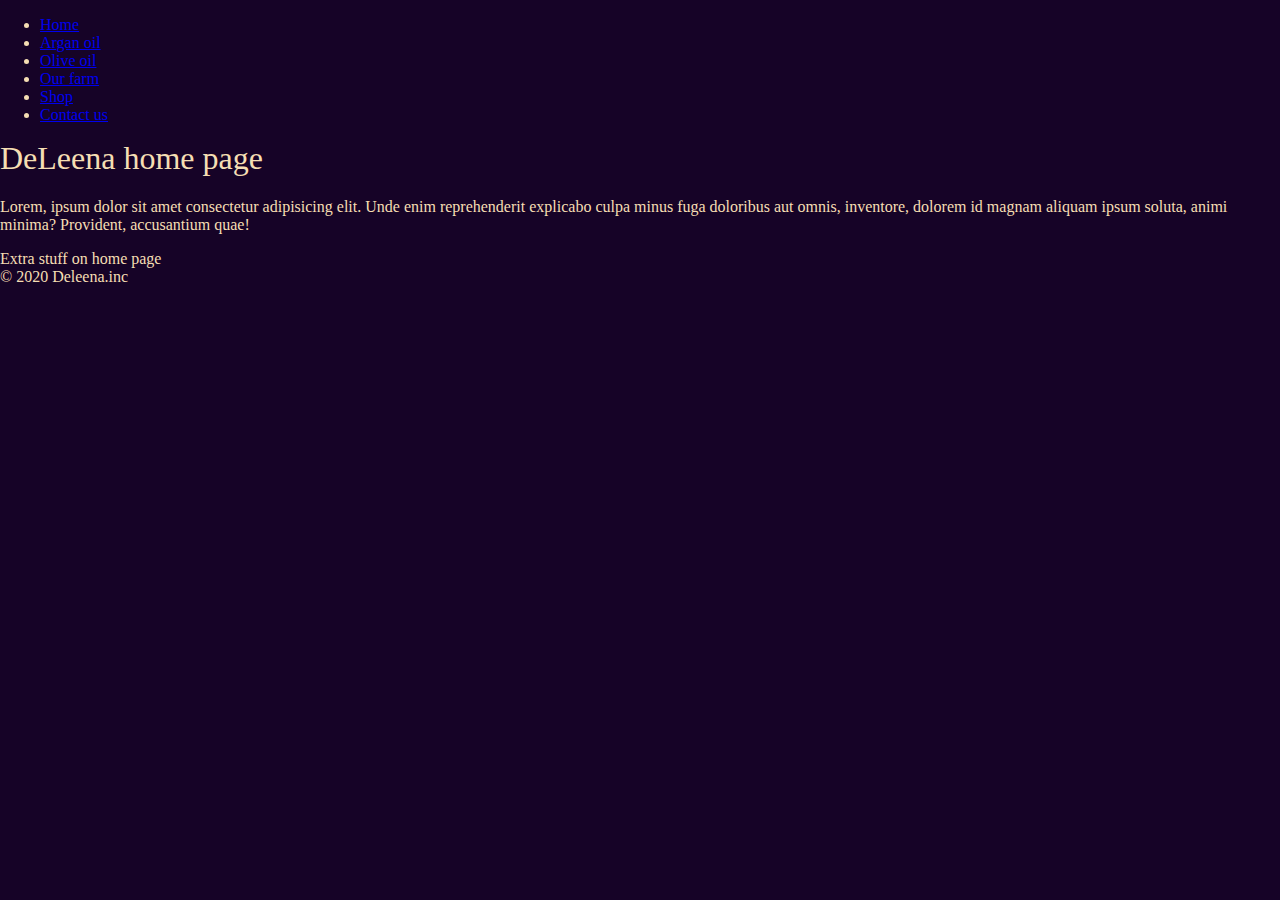
==== index.html @ 416166c3 "initial commit" ====
<!DOCTYPE html>
<html lang="en">

<head>
    <meta charset="UTF-8">
    <meta name="viewport" content="width=device-width, initial-scale=1.0">
    <link rel="stylesheet" href="./css/style.css">
    <title>Deleena | Home</title>
</head>

<body>
    <header>
        <nav>
            <ul>
                <li>
                    <a href="./index.html">Home</a>
                </li>
                <li>
                    <a href="./Argan Oil.html">Argan oil</a>
                </li>
                <li>
                    <a href="./Olive Oil.html">Olive oil</a>
                </li>
                <li>
                    <a href="./Our Farm.html">Our farm</a>
                </li>
                <li>
                    <a href="./Shop.html">Shop</a>
                </li>
                <li>
                    <a href="./Contact Us.html">Contact us</a>
                </li>
            </ul>
        </nav>
    </header>
    <main>
        <h1>DeLeena home page</h1>
        <p>Lorem, ipsum dolor sit amet consectetur adipisicing elit. Unde enim reprehenderit explicabo culpa minus fuga
            doloribus aut omnis, inventore, dolorem id magnam aliquam ipsum soluta, animi minima? Provident, accusantium
            quae!</p>
    </main>
    <aside>Extra stuff on home page</aside>
    <footer>&copy; 2020 Deleena.inc</footer>

</body>

</html>
---- css/style.css ----
html, body{
    margin: 0;
    padding: 0;
}
img{
    width: 100%;
    height: auto;

}
*{
    box-sizing: border-box;
}
body{
    background-color: rgb(22, 3, 39);
    color:wheat;
}
h1, h2, h3, h4{
    margin-top: 0;
    font-weight: normal;
}
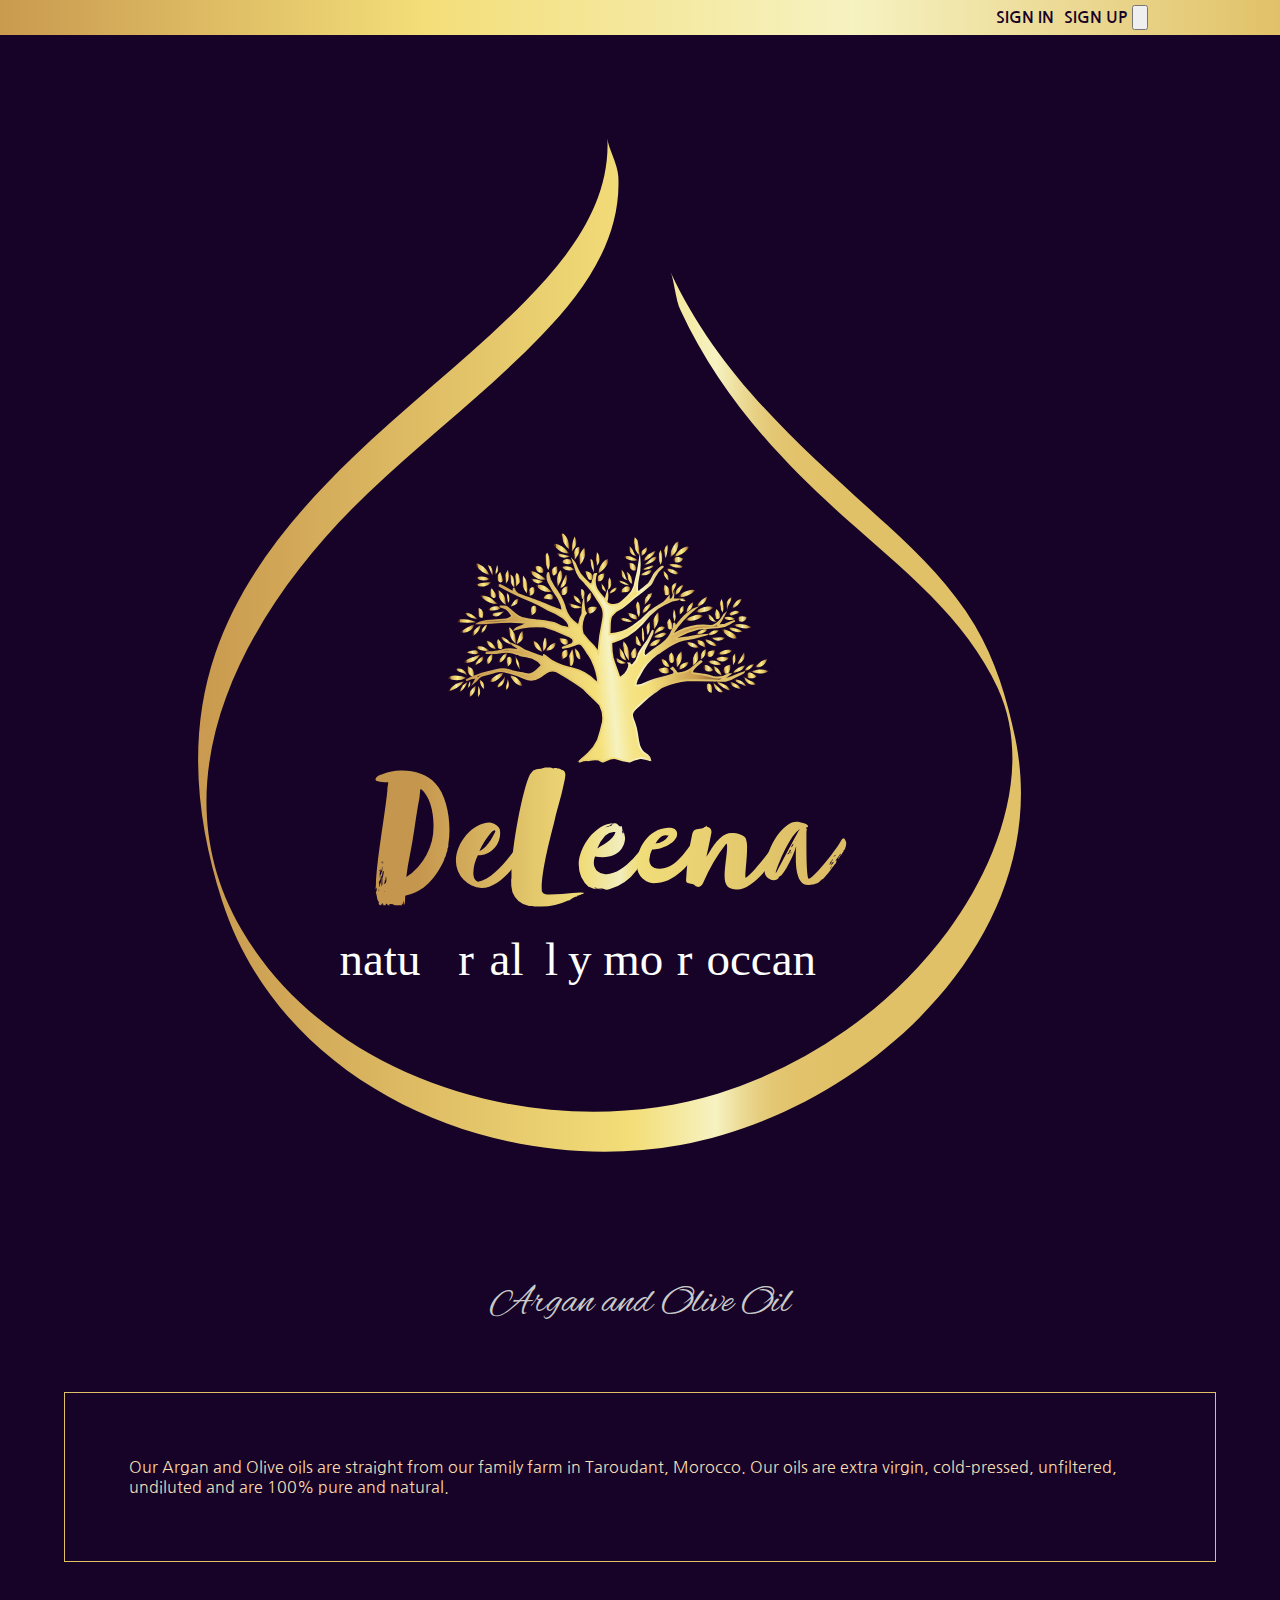
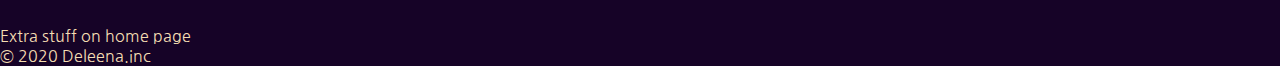
==== commit a1a01b4a: "added paragraph" ====
--- a/index.html
+++ b/index.html
@@ -5,43 +5,57 @@
     <meta charset="UTF-8">
     <meta name="viewport" content="width=device-width, initial-scale=1.0">
     <link rel="stylesheet" href="./css/style.css">
+    <link rel="stylesheet" href="./css/lightbox.min.css">
+    <script src="https://code.jquery.com/jquery-3.5.1.min.js"
+        integrity="sha256-9/aliU8dGd2tb6OSsuzixeV4y/faTqgFtohetphbbj0=" crossorigin="anonymous">
+        </script>
     <title>Deleena | Home</title>
 </head>
 
 <body>
-    <header>
-        <nav>
-            <ul>
-                <li>
-                    <a href="./index.html">Home</a>
-                </li>
-                <li>
-                    <a href="./Argan Oil.html">Argan oil</a>
-                </li>
-                <li>
-                    <a href="./Olive Oil.html">Olive oil</a>
-                </li>
-                <li>
-                    <a href="./Our Farm.html">Our farm</a>
-                </li>
-                <li>
-                    <a href="./Shop.html">Shop</a>
-                </li>
-                <li>
-                    <a href="./Contact Us.html">Contact us</a>
-                </li>
-            </ul>
-        </nav>
-    </header>
-    <main>
-        <h1>DeLeena home page</h1>
-        <p>Lorem, ipsum dolor sit amet consectetur adipisicing elit. Unde enim reprehenderit explicabo culpa minus fuga
-            doloribus aut omnis, inventore, dolorem id magnam aliquam ipsum soluta, animi minima? Provident, accusantium
-            quae!</p>
-    </main>
-    <aside>Extra stuff on home page</aside>
-    <footer>&copy; 2020 Deleena.inc</footer>
+    <div class="wrapper">
+        <header>
 
+            <a id="sign-in" href="#">SIGN IN</a>
+            <a id="sign-up" href="#">SIGN UP</a>
+
+            <button class="nav-trigger">
+                <img src="./images/menuPurple.svg" alt="menu button">
+            </button>
+
+            <nav>
+                <ul>
+                    <li>
+                        <a href="./index.html">Home</a>
+                    </li>
+                    <li>
+                        <a href="./Argan Oil.html">Argan oil</a>
+                    </li>
+                    <li>
+                        <a href="./Olive Oil.html">Olive oil</a>
+                    </li>
+                    <li>
+                        <a href="./Our Farm.html">Our farm</a>
+                    </li>
+                    <li>
+                        <a href="./Shop.html">Shop</a>
+                    </li>
+                    <li>
+                        <a href="./Contact Us.html">Contact us</a>
+                    </li>
+                </ul>
+            </nav>
+        </header>
+        <main>
+            <img src="./images/logo-01.svg" alt="DeLeena logo">
+            <h1>Argan and Olive Oil</h1>
+            <p>Our Argan and Olive oils are straight from our family farm in Taroudant, Morocco. Our oils are extra
+                virgin, cold-pressed, unfiltered, undiluted and are 100% pure and natural.</p>
+        </main>
+        <aside>Extra stuff on home page</aside>
+        <footer>&copy; 2020 Deleena.inc</footer>
+    </div>
+    <script src="./js/lightbox.min.js"></script>
 </body>
 
 </html>--- a/css/style.css
+++ b/css/style.css
@@ -1,12 +1,11 @@
+@import url('https://fonts.googleapis.com/css2?family=Alex+Brush&family=Nanum+Gothic:wght@400;700;800&display=swap');
+
 html, body{
     margin: 0;
     padding: 0;
+    font-family: 'Nanum Gothic', sans-serif;
 }
-img{
-    width: 100%;
-    height: auto;
 
-}
 *{
     box-sizing: border-box;
 }
@@ -18,3 +17,48 @@
     margin-top: 0;
     font-weight: normal;
 }
+.nav-trigger{
+   
+    float: right;
+    
+    margin-right: 10%;
+}
+header{
+    background: linear-gradient(to right,#c99a4f,#f3de79,#f6f2c1,#e1c168);
+    padding: 5px;
+    display: flex;
+}
+#sign-in, #sign-up{
+    text-decoration: none;
+    color: rgb(22, 3, 39);
+    font-weight: bolder;
+    padding: 5px;
+   
+    
+}
+#sign-in{
+    margin-left: auto;
+}
+nav ul{
+    display: none;
+    justify-content: space-around;
+    text-decoration: none;
+}
+
+li{
+    list-style: none;
+    
+}
+h1{
+    font-family: 'Alex Brush', cursive;
+    color:rgb(202, 202, 202);
+    font-size: 2.5em;
+    text-align: center;
+
+   
+}
+p{
+    margin: 5%;
+    border: #e1c168 solid 1.5px;
+    padding: 5%;
+}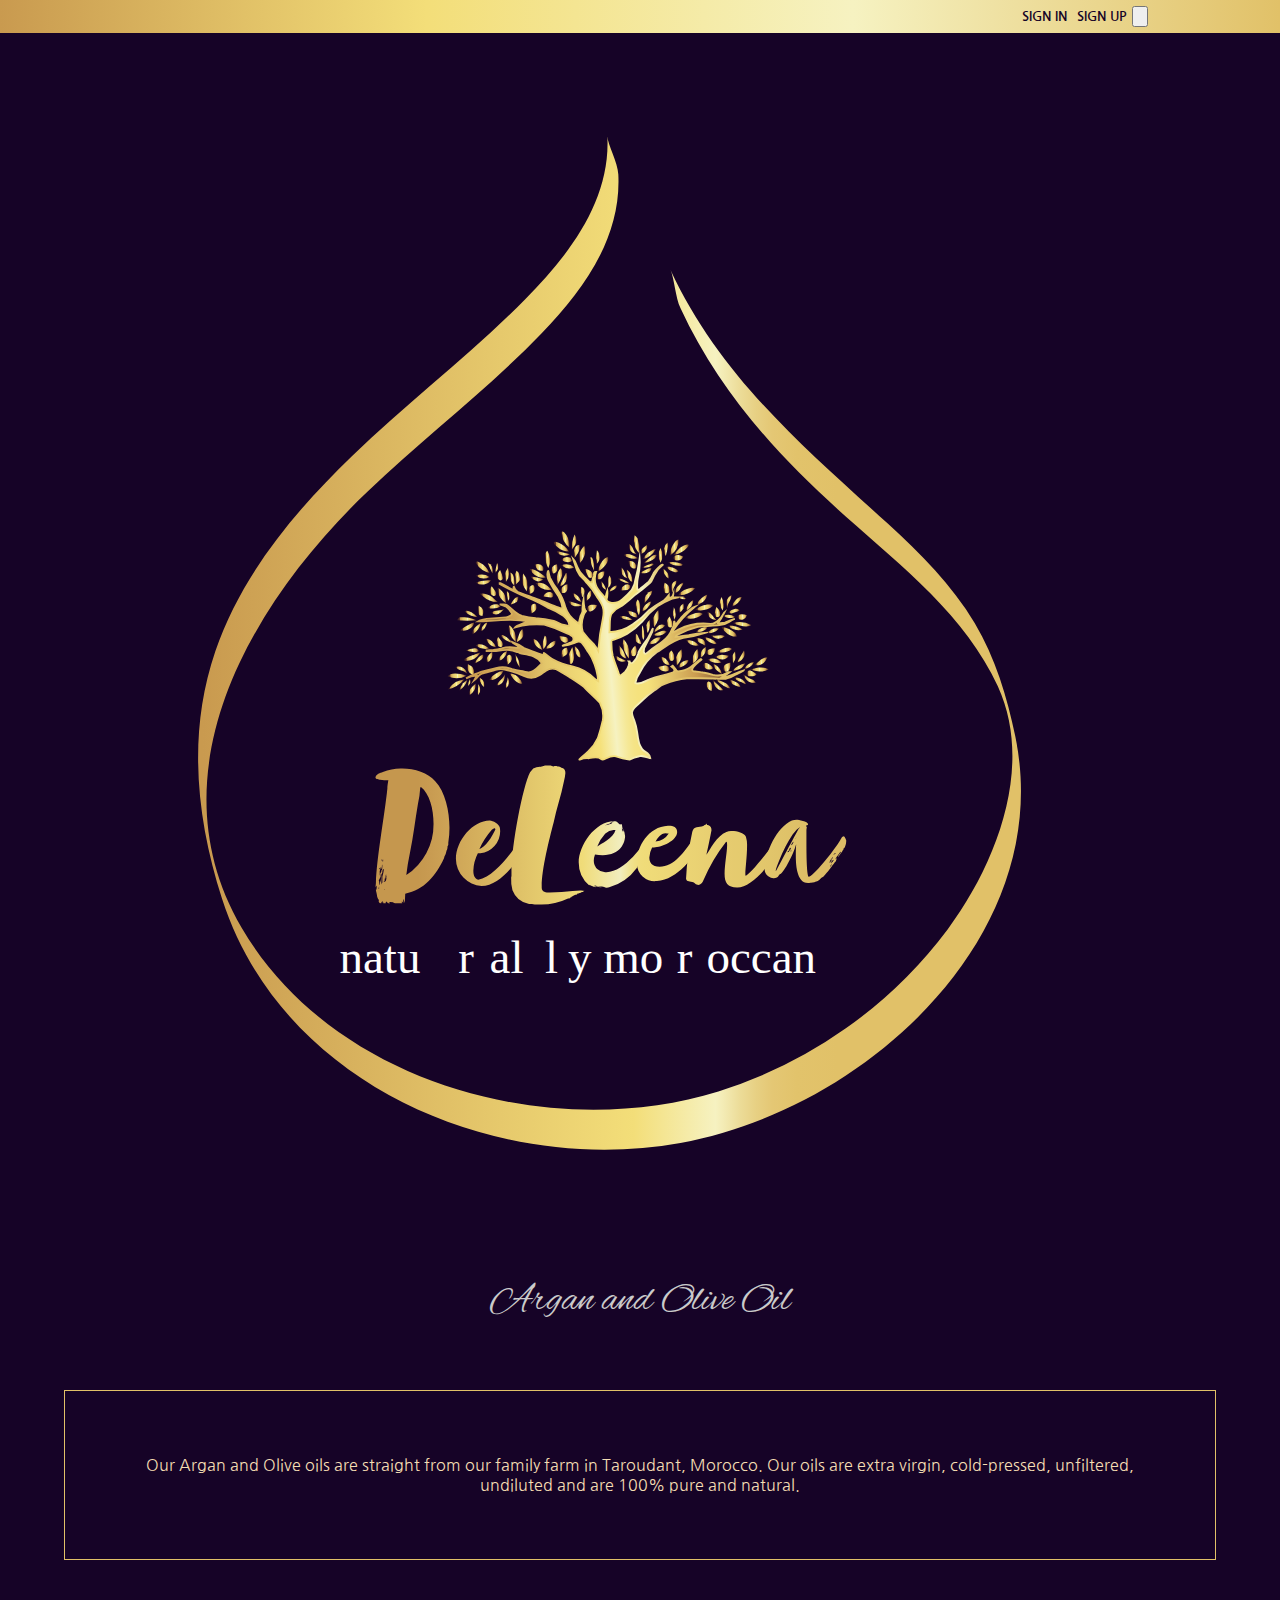
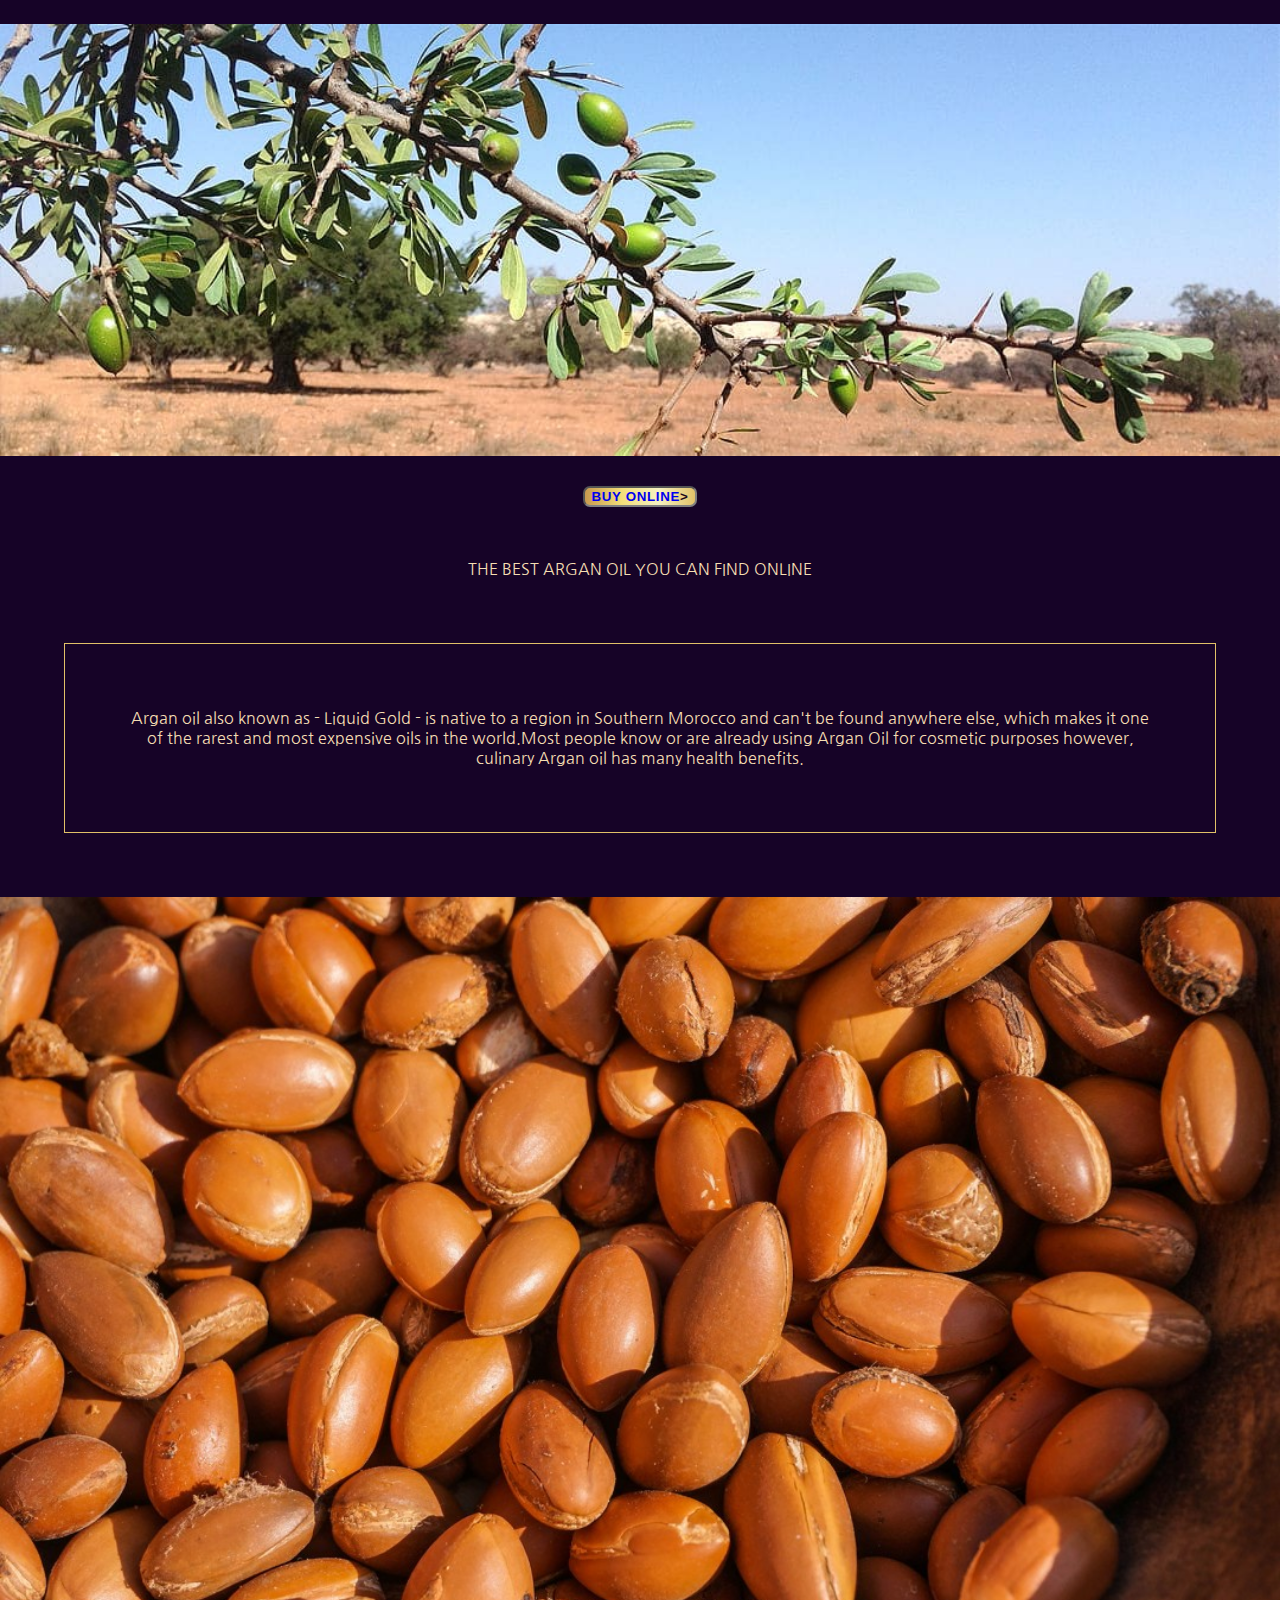
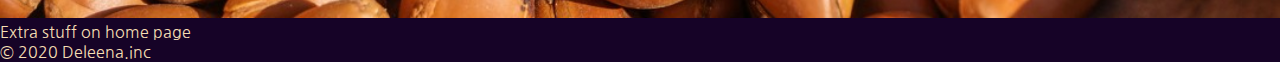
==== commit 1be0ee57: "home page. header is not ok" ====
--- a/index.html
+++ b/index.html
@@ -9,6 +9,13 @@
     <script src="https://code.jquery.com/jquery-3.5.1.min.js"
         integrity="sha256-9/aliU8dGd2tb6OSsuzixeV4y/faTqgFtohetphbbj0=" crossorigin="anonymous">
         </script>
+    <script>
+        $(".nav-trigger").on("click", function () {
+            $("nav").slideToggle();
+        });
+    </script>
+
+
     <title>Deleena | Home</title>
 </head>
 
@@ -19,9 +26,10 @@
             <a id="sign-in" href="#">SIGN IN</a>
             <a id="sign-up" href="#">SIGN UP</a>
 
-            <button class="nav-trigger">
-                <img src="./images/menuPurple.svg" alt="menu button">
-            </button>
+            <div class="nav-trigger"><button>
+                    <img src="./images/menuPurple.svg" alt="menu button">
+                </button>
+            </div>
 
             <nav>
                 <ul>
@@ -51,6 +59,14 @@
             <h1>Argan and Olive Oil</h1>
             <p>Our Argan and Olive oils are straight from our family farm in Taroudant, Morocco. Our oils are extra
                 virgin, cold-pressed, unfiltered, undiluted and are 100% pure and natural.</p>
+            <img src="./images/argan-branch2.jpg" alt="argan branch" width="100%">
+            <div class="button-container"><button> <a href="./Shop.html">buy online</a>></button></div>
+            <h2>the best argan oil you can find online </h2>
+            <p>Argan oil also known as - Liquid Gold - is native to a region in Southern Morocco and can't be found
+                anywhere else, which makes it one of the rarest and most expensive oils in the world.Most people know or
+                are already using Argan Oil for cosmetic purposes however, culinary Argan oil has many health benefits.
+            </p>
+            <img src="./images/argan1.jpg" alt="argan seeds" width="100%">
         </main>
         <aside>Extra stuff on home page</aside>
         <footer>&copy; 2020 Deleena.inc</footer>
--- a/css/style.css
+++ b/css/style.css
@@ -20,7 +20,6 @@
 .nav-trigger{
    
     float: right;
-    
     margin-right: 10%;
 }
 header{
@@ -33,6 +32,7 @@
     color: rgb(22, 3, 39);
     font-weight: bolder;
     padding: 5px;
+    font-size: smaller;
    
     
 }
@@ -61,4 +61,35 @@
     margin: 5%;
     border: #e1c168 solid 1.5px;
     padding: 5%;
+    text-align: center;
+}
+.button-container{
+    text-align: center;
+    margin-top: 25px;
+    margin-bottom: 15px;
+    
+    }
+    .button-container button{
+        background-image: linear-gradient(to right,#c99a4f,#f3de79,#f6f2c1,#e1c168);
+        text-transform: uppercase;
+        
+   font-weight: bolder;
+   letter-spacing: 0.05em;
+    color:  #1d071b;
+    border-radius: 7px;
+    border-bottom: 2px solid gray;
+    border-right: 2px solid gray;
+    
+    margin-bottom: 20px;
+
+
+    }
+    a{
+        text-decoration: none;
+    }
+h2{
+    text-align: center;
+    text-transform: uppercase;
+    font-size: 1em;
+    margin-top: 2em;
 }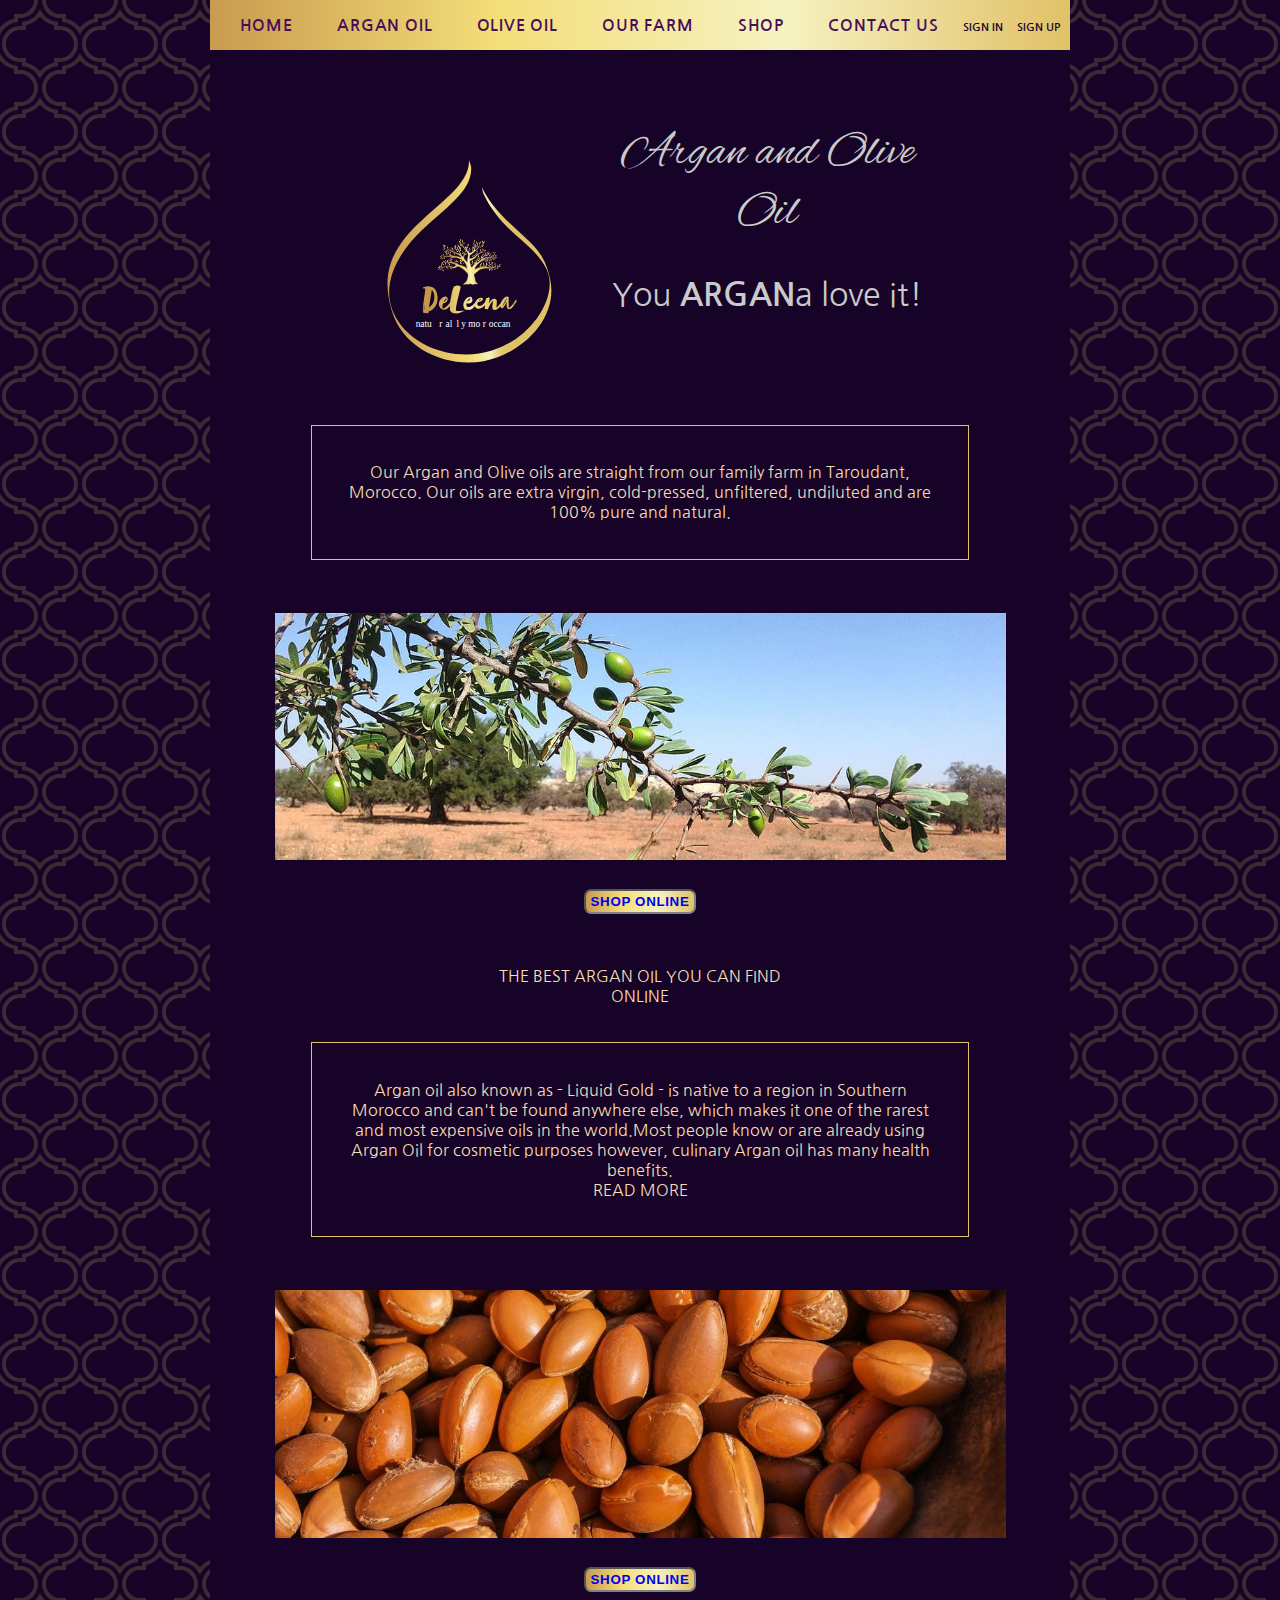
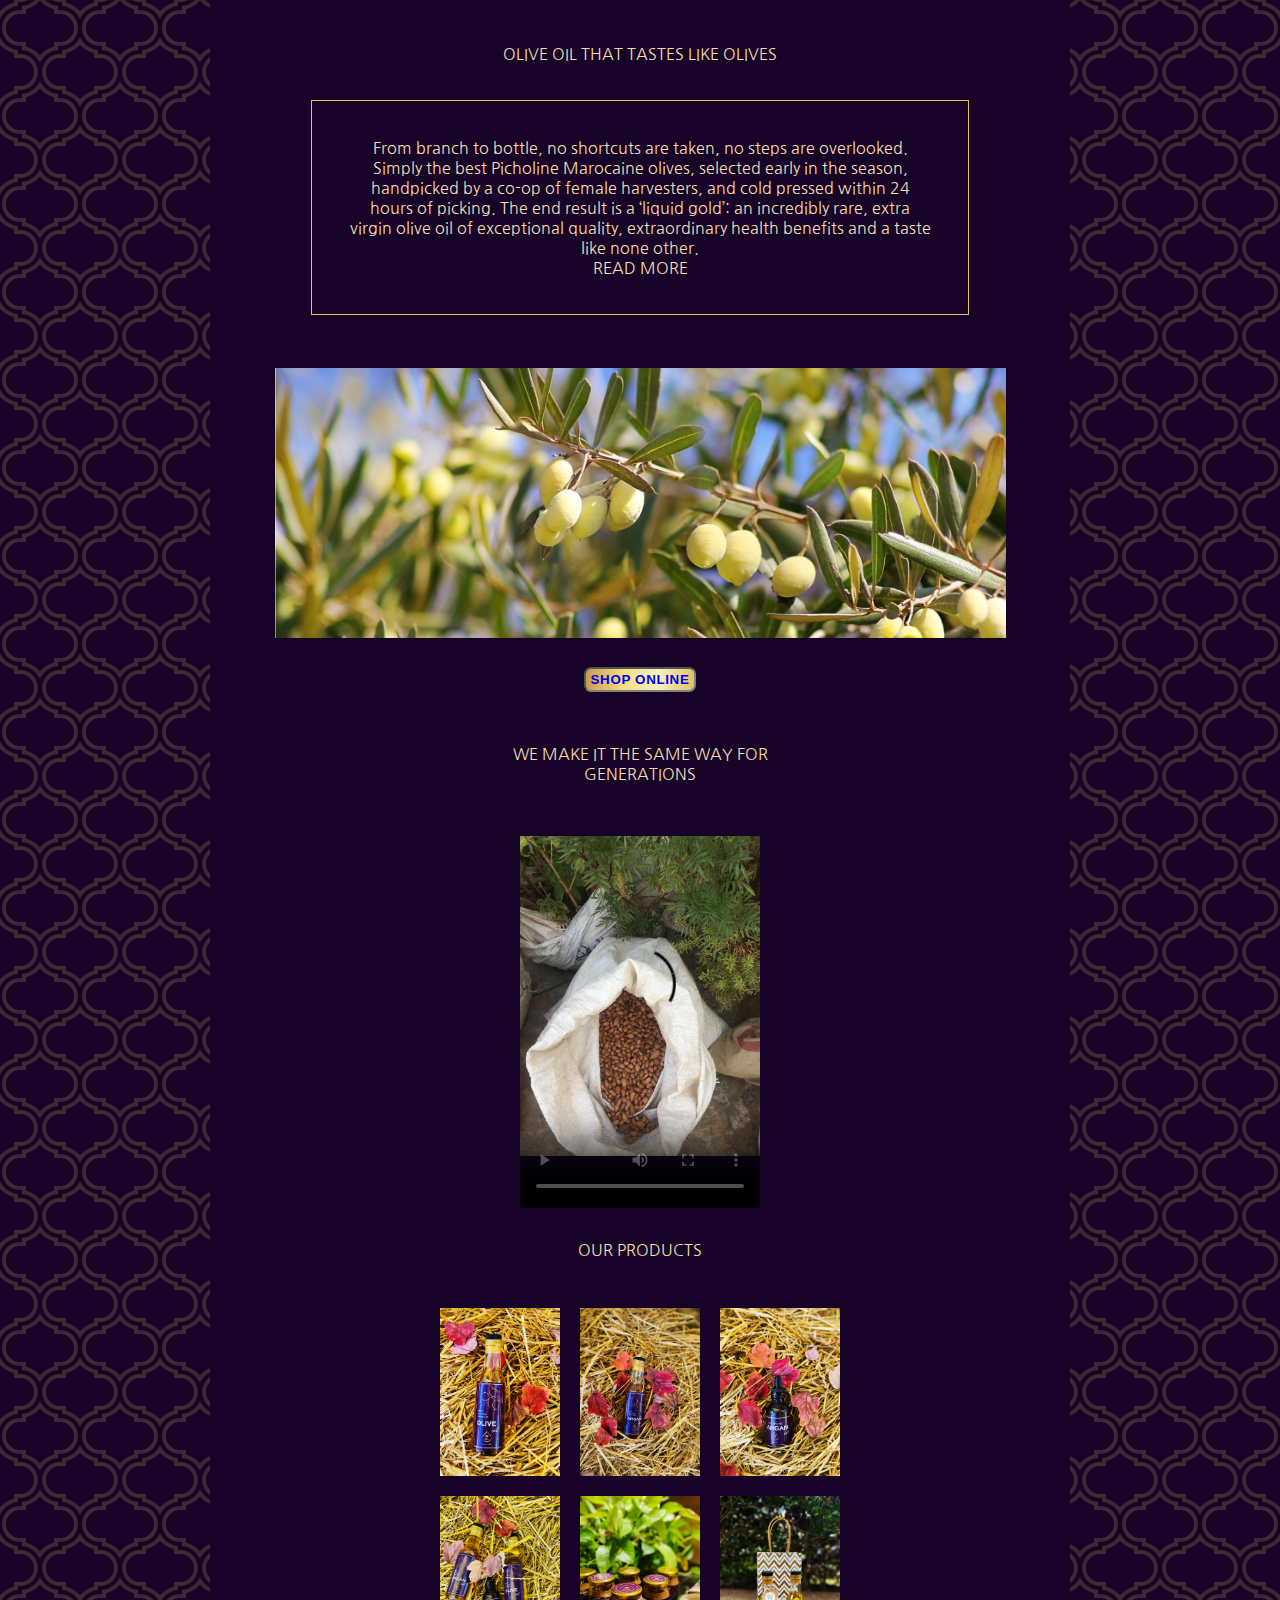
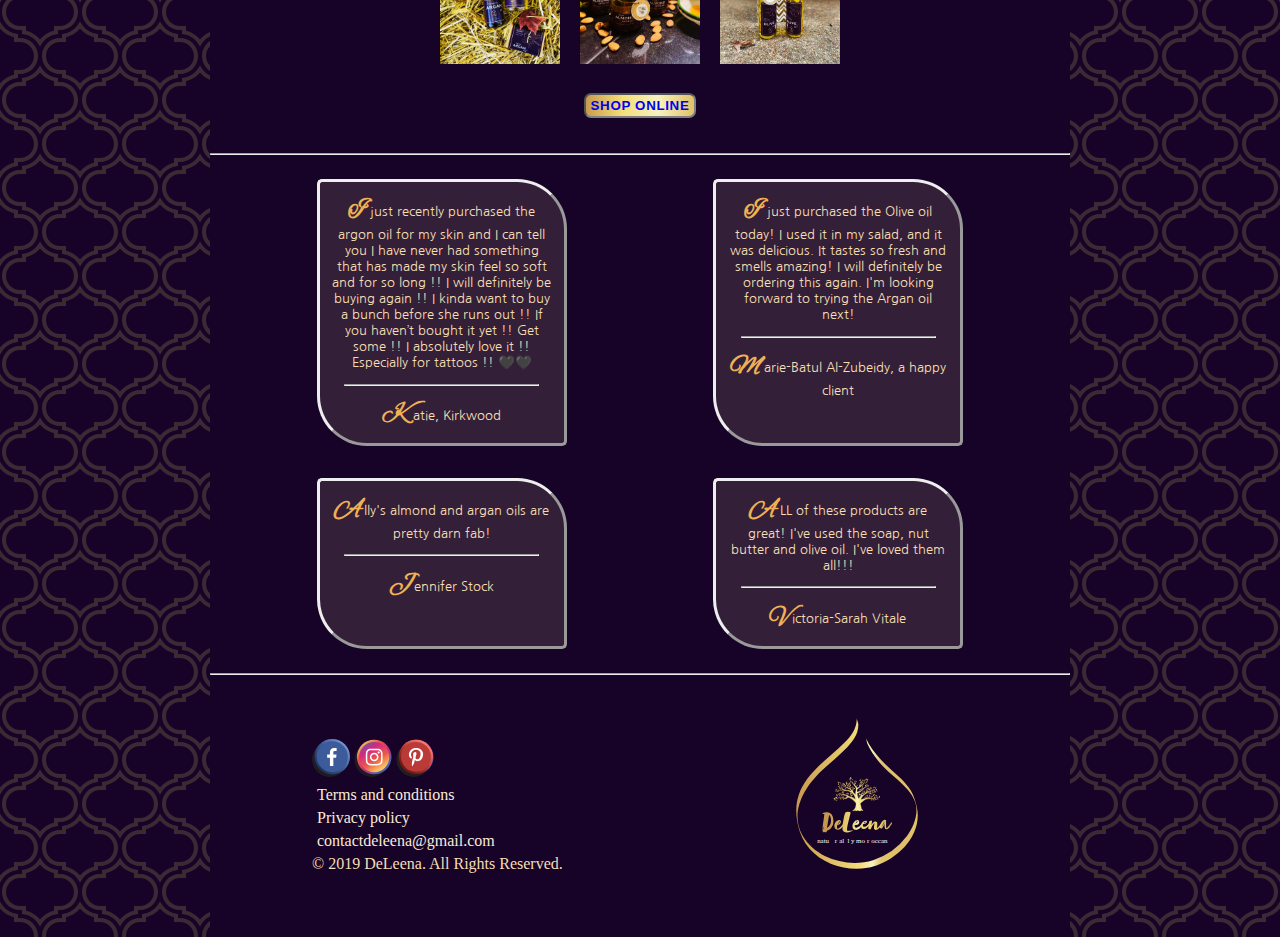
==== commit 77d70ef3: "contact us page added" ====
--- a/index.html
+++ b/index.html
@@ -9,27 +9,23 @@
     <script src="https://code.jquery.com/jquery-3.5.1.min.js"
         integrity="sha256-9/aliU8dGd2tb6OSsuzixeV4y/faTqgFtohetphbbj0=" crossorigin="anonymous">
         </script>
-    <script>
-        $(".nav-trigger").on("click", function () {
-            $("nav").slideToggle();
-        });
-    </script>
+    <title>Deleena | Home</title>
 
-
-    <title>Deleena | Home</title>
 </head>
 
 <body>
     <div class="wrapper">
         <header>
 
-            <a id="sign-in" href="#">SIGN IN</a>
-            <a id="sign-up" href="#">SIGN UP</a>
+            <div class="sign-links">
+                <a id="sign-in" href="./sign in.html">SIGN IN</a>
+                <a id="sign-up" href="#">SIGN UP</a>
+            </div>
 
-            <div class="nav-trigger"><button>
-                    <img src="./images/menuPurple.svg" alt="menu button">
-                </button>
-            </div>
+            <button class="nav-trigger">
+                <img src="./images/menuPurple.svg" alt="menu button">
+            </button>
+
 
             <nav>
                 <ul>
@@ -53,25 +49,120 @@
                     </li>
                 </ul>
             </nav>
+
         </header>
         <main>
-            <img src="./images/logo-01.svg" alt="DeLeena logo">
+            <img class="logo" src="./images/logo-01.svg" alt="DeLeena logo">
             <h1>Argan and Olive Oil</h1>
-            <p>Our Argan and Olive oils are straight from our family farm in Taroudant, Morocco. Our oils are extra
-                virgin, cold-pressed, unfiltered, undiluted and are 100% pure and natural.</p>
+            <h3>You <span class="argan">ARGAN</span>a love it!</h3>
+            <p class="first-paragraph">Our Argan and Olive oils are straight from our family farm in Taroudant, Morocco.
+                Our oils are extra virgin, cold-pressed, unfiltered, undiluted and are 100% pure and natural.</p>
             <img src="./images/argan-branch2.jpg" alt="argan branch" width="100%">
-            <div class="button-container"><button> <a href="./Shop.html">buy online</a>></button></div>
+            <div class="button-container"><button> <a href="./Shop.html">shop online</a></button></div>
             <h2>the best argan oil you can find online </h2>
             <p>Argan oil also known as - Liquid Gold - is native to a region in Southern Morocco and can't be found
                 anywhere else, which makes it one of the rarest and most expensive oils in the world.Most people know or
-                are already using Argan Oil for cosmetic purposes however, culinary Argan oil has many health benefits.
+                are already using Argan Oil for cosmetic purposes however, culinary Argan oil has many health
+                benefits.<br><a href="./Argan Oil.html">READ MORE</a>
             </p>
             <img src="./images/argan1.jpg" alt="argan seeds" width="100%">
+            <div class="button-container"><button> <a href="./Shop.html">shop online</a></button></div>
+            <h2>olive oil that tastes like olives</h2>
+            <p>From branch to bottle, no shortcuts are taken, no steps are overlooked. Simply the best Picholine
+                Marocaine olives, selected early in the season, handpicked by a co-op of female harvesters, and cold
+                pressed within 24 hours of picking. The end result is a ‘liquid gold’: an incredibly rare, extra virgin
+                olive oil of exceptional quality, extraordinary health benefits and a taste like none other.<br><a
+                    href="./Olive Oil.html">READ MORE</a></p>
+            <img src="images/oliveBranch.jpg" alt="olive branch" width="100%">
+            <div class="button-container"><button> <a href="./Shop.html">shop online</a></button></div>
+
+            <h2>we make it the same way for generations</h2>
+            <div>
+                <video class="center" width="240px" height="424px" controls poster="images/argan making_n.jpg">
+                    <source src="./video/video-2_1.mp4" type="video/mp4">
+                </video>
+            </div>
+            <h2>our products</h2>
+            <div class="our-products">
+                <a href="./images/product3.jpg" data-lightbox="roadtrip"><img src="./images/product3.jpg"
+                        alt="olive oil" width="120px"></a>
+                <a href="./images/product7.jpg" data-lightbox="roadtrip"><img src="./images/product7.jpg"
+                        alt="argan oil" width="120px"></a>
+                <a href="./images/product5.jpg" data-lightbox="roadtrip"><img src="./images/product5.jpg"
+                        alt="cosmetic argan oil" width="120px"></a>
+                <a href="./images/product4.jpg" data-lightbox="roadtrip"><img src="./images/product4.jpg"
+                        alt="all products" width="120px"></a>
+                <a href="./images/product2.jpg" data-lightbox="roadtrip"><img src="./images/product2.jpg"
+                        alt="almond paste" width="120px"></a>
+                <a href="./images/product8.jpg" data-lightbox="roadtrip"><img src="./images/product8.jpg"
+                        alt="two olive oil bottles" width="120px"></a>
+
+            </div>
+            <div class="button-container"><button> <a href="./Shop.html">shop online</a></button></div>
         </main>
-        <aside>Extra stuff on home page</aside>
-        <footer>&copy; 2020 Deleena.inc</footer>
+        <aside>
+            <hr>
+            <div class="comments">
+                <blockquote cite="https://www.facebook.com/20531316728/posts/10154009990506729">
+
+                    <p>I just recently purchased the argon oil for my skin and I can tell you I have never had something
+                        that has made my skin feel so soft and for so long !! I will definitely be buying again !! I
+                        kinda want to buy a bunch before she runs out !! If you haven’t bought it yet !! Get some !! I
+                        absolutely love it !! Especially for tattoos !! 🖤🖤</p>
+                    <hr>
+                    <p>K atie, Kirkwood</p>
+                </blockquote>
+                <blockquote
+                    cite="https://www.facebook.com/permalink.php?story_fbid=2636033253392743&id=100009582818379">
+                    <p>I just purchased the Olive oil today! I used it in my salad, and it was delicious. It tastes so
+                        fresh and smells amazing! I will definitely be ordering this again. I'm looking forward to
+                        trying the Argan oil next!</p>
+                    <hr>
+                    <p>Marie-Batul Al-Zubeidy, a happy client</p>
+                </blockquote>
+                <blockquote>
+                    <p>Ally's almond and argan oils are pretty darn fab!</p>
+                    <hr>
+                    <p>Jennifer Stock</p>
+                </blockquote>
+                <blockquote>
+                    <p>ALL of these products are great! I've used the soap, nut butter and olive oil. I've loved them
+                        all!!!
+                    </p>
+                    <hr>
+                    <p>Victoria-Sarah Vitale</p>
+                </blockquote>
+
+            </div>
+            <hr>
+        </aside>
+        <footer>
+            <div class="social-media">
+                <a href="https://www.facebook.com/DeLeenanatural/?ref=page_internal"><img src="./images/facebookButton.svg"
+                    alt="facebook button" width="10%"></a>
+                <a href="#"><img src="./images/instagramButton.svg" alt="Instagram button" width="10%"></a>
+                <a href="#"><img src="./images/pinterestButton.svg" alt="Pinterest button" width="10%"></a>
+            </div>
+           
+           
+            <a href="#" class="footer">Terms and conditions</a>
+            <a href="#" class="footer">Privacy policy</a>
+            <a href="mailto:contactdeleena@gmail.com" class="footer">contactdeleena@gmail.com</a>
+           
+            <img class="footer-logo" src="./images/logo-01.svg" alt="logo DeLeena">
+
+           <h4> © 2019 DeLeena. All Rights Reserved.</h4>
+        </footer>
+
+
+        <script>
+            $('.nav-trigger').on('click', function () {
+                $('nav').slideToggle();
+            });
+        </script>
+        <script src=" ./js/lightbox.min.js">
+        </script>
     </div>
-    <script src="./js/lightbox.min.js"></script>
 </body>
 
 </html>--- a/css/style.css
+++ b/css/style.css
@@ -1,95 +1,431 @@
-@import url('https://fonts.googleapis.com/css2?family=Alex+Brush&family=Nanum+Gothic:wght@400;700;800&display=swap');
-
-html, body{
+@import url("https://fonts.googleapis.com/css2?family=Alex+Brush&family=Nanum+Gothic:wght@400;700;800&display=swap");
+
+html,
+body {
+  margin: 0 auto;
+  padding: 0;
+  font-family: "Nanum Gothic", sans-serif;
+}
+
+* {
+  box-sizing: border-box;
+}
+.wrapper {
+  background-color: rgb(22, 3, 39);
+  color: wheat;
+}
+body {
+  background-color: #160327;
+  background-image: url("data:image/svg+xml,%3Csvg width='80' height='88' viewBox='0 0 80 88' xmlns='http://www.w3.org/2000/svg'%3E%3Cpath d='M22 21.91V26h-2c-9.94 0-18 8.06-18 18 0 9.943 8.058 18 18 18h2v4.09c8.012.722 14.785 5.738 18 12.73 3.212-6.99 9.983-12.008 18-12.73V62h2c9.94 0 18-8.06 18-18 0-9.943-8.058-18-18-18h-2v-4.09c-8.012-.722-14.785-5.738-18-12.73-3.212 6.99-9.983 12.008-18 12.73zM54 58v4.696c-5.574 1.316-10.455 4.428-14 8.69-3.545-4.262-8.426-7.374-14-8.69V58h-5.993C12.27 58 6 51.734 6 44c0-7.732 6.275-14 14.007-14H26v-4.696c5.574-1.316 10.455-4.428 14-8.69 3.545 4.262 8.426 7.374 14 8.69V30h5.993C67.73 30 74 36.266 74 44c0 7.732-6.275 14-14.007 14H54zM42 88c0-9.94 8.06-18 18-18h2v-4.09c8.016-.722 14.787-5.738 18-12.73v7.434c-3.545 4.262-8.426 7.374-14 8.69V74h-5.993C52.275 74 46 80.268 46 88h-4zm-4 0c0-9.943-8.058-18-18-18h-2v-4.09c-8.012-.722-14.785-5.738-18-12.73v7.434c3.545 4.262 8.426 7.374 14 8.69V74h5.993C27.73 74 34 80.266 34 88h4zm4-88c0 9.943 8.058 18 18 18h2v4.09c8.012.722 14.785 5.738 18 12.73v-7.434c-3.545-4.262-8.426-7.374-14-8.69V14h-5.993C52.27 14 46 7.734 46 0h-4zM0 34.82c3.213-6.992 9.984-12.008 18-12.73V18h2c9.94 0 18-8.06 18-18h-4c0 7.732-6.275 14-14.007 14H14v4.696c-5.574 1.316-10.455 4.428-14 8.69v7.433z' fill='%23f3ec72' fill-opacity='0.17' fill-rule='evenodd'/%3E%3C/svg%3E");
+}
+h1,
+h2,
+h3,
+h4 {
+  margin-top: 0;
+  font-weight: normal;
+}
+.nav-trigger {
+  float: right;
+  margin-right: 5%;
+  margin-top: -2%;
+  background: none;
+  border: none;
+  width: 50px;
+}
+header {
+  background: linear-gradient(to right, #c99a4f, #f3de79, #f6f2c1, #e1c168);
+  padding: 5px;
+  display: flex;
+  align-items: center;
+  justify-content: space-between;
+}
+#sign-in,
+#sign-up {
+  text-decoration: none;
+  color: rgb(22, 3, 39);
+  font-weight: bolder;
+  padding: 5px;
+
+  font-size: 0.7em;
+}
+#sign-in {
+  margin-left: auto;
+}
+nav {
+  display: none;
+  float: right;
+  text-decoration: none;
+  position: relative;
+}
+nav ul {
+  position: absolute;
+  top: 15px;
+  right: 0;
+  width: 200px; /* or whatever */
+  background: rgba(245, 228, 240, 0.829); /* or whatever */
+}
+nav ul li {
+  list-style: none;
+  padding: 15px 0px 15px 5px;
+  text-transform: uppercase;
+}
+nav ul li a {
+  color: rgb(71, 15, 88);
+  font-weight: bold;
+  letter-spacing: 0.05em;
+}
+nav ul li a:visited {
+  color: rgb(100, 17, 49);
+}
+h1 {
+  font-family: "Alex Brush", cursive;
+  color: rgb(202, 202, 202);
+  font-size: 2.5em;
+  text-align: center;
+}
+h3 {
+  font-size: 1.5em;
+  color: rgb(202, 202, 202);
+  text-align: center;
+}
+.argan {
+  font-weight: bold;
+}
+p {
+  margin: 5%;
+  border: #e1c168 solid 1.5px;
+  padding: 5%;
+  text-align: center;
+}
+img {
+  margin-top: 1em;
+}
+.button-container {
+  text-align: center;
+  margin-top: 25px;
+  margin-bottom: 15px;
+}
+.button-container button {
+  background-image: linear-gradient(
+    to right,
+    #c99a4f,
+    #f3de79,
+    #f6f2c1,
+    #e1c168
+  );
+  text-transform: uppercase;
+  font-weight: bolder;
+  letter-spacing: 0.05em;
+  color: #1d071b;
+  border-radius: 7px;
+  border-bottom: 2px solid gray;
+  border-right: 2px solid gray;
+  margin-bottom: 20px;
+  padding: 3px 5px;
+}
+a {
+  text-decoration: none;
+}
+p a {
+  color: wheat;
+}
+h2 {
+  text-align: center;
+  text-transform: uppercase;
+  font-size: 1em;
+  margin: 2em auto;
+  max-width: 300px;
+}
+.center {
+  margin-left: auto;
+  margin-right: auto;
+  margin-top: -2em;
+  display: block;
+}
+.our-products {
+  width: 95%;
+  margin: auto;
+  text-align: center;
+  display: flex;
+  justify-content: space-evenly;
+  flex-wrap: wrap;
+}
+blockquote {
+  border-radius: 5px 50px;
+  background-color: rgba(245, 222, 179, 0.13);
+  max-width: 400px;
+  border-style: outset;
+}
+blockquote p {
+  border-style: none;
+}
+blockquote p::first-letter {
+  font-weight: bold;
+  color: rgb(240, 177, 84);
+  font-family: "Alex Brush", cursive;
+  font-size: 2em;
+  margin-right: 0.1em;
+}
+blockquote hr {
+  color: wheat;
+  width: 80%;
+}
+.footer {
+  display: block;
+  color: antiquewhite;
+  margin: 5px;
+
+  text-decoration: none;
+}
+.footer:visited {
+  color: darkgrey;
+}
+.footer:hover {
+  font-style: italic;
+  color: tomato;
+}
+footer {
+  margin-top: 3em;
+  margin-left: 1em;
+  font-family: "Copperplate Gothic Light", "Times New Roman", Times, serif;
+  padding-bottom: 5%;
+}
+.footer-logo {
+  width: 50%;
+  margin: 0;
+}
+/*============================================================
+css for Argan/Olive oil page
+==============================================================*/
+
+.page-logo {
+  width: 30%;
+}
+.top-page {
+  display: flex;
+  justify-content: center;
+  align-content: center;
+}
+.h1-page {
+  margin-top: 1em;
+}
+
+/*======================================================================
+css for Contact us page
+========================================================================*/
+
+.contact-form-wrapper {
+  width: 100%;
+  max-width: 640px;
+  margin: 25px auto 0;
+  padding: 0 20px;
+}
+.form {
+  width: 100%;
+  margin: 25px auto;
+}
+
+.top-form,
+.middle-form,
+.bottom-form {
+  width: 100%;
+  min-height: 65px;
+  margin: 10px 0;
+}
+.form input[type="text"],
+.form textarea {
+  padding: 15px 5px;
+  box-sizing: border-box;
+  width: 100%;
+  border: 2px solid wheat;
+  border-radius: 2px;
+  outline: none;
+  transition: all 0.2s ease;
+}
+.form input:focus,
+.form textarea:focus {
+  border-color: rgb(235, 169, 46);
+  box-shadow: inset 0 1px 1px rgba(0, 0, 0, 0.1),
+    0 0 8px rgba(131, 89, 172, 0.664);
+}
+
+.form .lable {
+  margin-bottom: 5px;
+  text-transform: capitalize;
+}
+
+.top-form .inner-form {
+  width: 100%;
+  margin: 5% 0;
+}
+.top-form .inner-form:last-child {
+  margin-right: 0;
+}
+.middle-form {
+  clear: both;
+}
+.bottom-form textarea {
+  height: 120px;
+}
+.btn {
+  background-image: linear-gradient(
+    to right,
+    #c99a4f,
+    #f3de79,
+    #f6f2c1,
+    #e1c168
+  );
+  width: 100px;
+  padding: 5px 0;
+  border-radius: 5px;
+  text-align: center;
+  color: rgb(39, 5, 39);
+  text-transform: uppercase;
+  font-weight: bold;
+  letter-spacing: 0.05em;
+  cursor: pointer;
+  margin-bottom: 3em;
+}
+::-webkit-input-placeholder {
+  font-family: "Nanum Gothic", sans-serif;
+  text-transform: capitalize;
+}
+::-moz-input-placeholder {
+  font-family: "Nanum Gothic", sans-serif;
+  text-transform: capitalize;
+}
+::-ms-input-placeholder {
+  font-family: "Nanum Gothic", sans-serif;
+  text-transform: capitalize;
+}
+
+@media (min-width: 740px) {
+  .wrapper {
+    width: 80%;
+    max-width: 860px;
+    margin: 0px auto;
+  }
+
+  header {
+    display: flex;
+    justify-content: space-between;
+    align-items: center;
+    flex-direction: row-reverse;
+    padding-top: 0;
+    padding-bottom: 0;
+  }
+
+  .nav-trigger {
+    display: none;
+  }
+  nav {
+    display: block;
+    flex-grow: 1;
+    position: static;
+  }
+
+  nav ul {
     margin: 0;
+    width: auto;
+    background: none;
+    display: flex;
+    justify-content: space-around;
+    padding-left: 0;
+    flex-grow: 1;
+    position: static;
+  }
+  nav ul li a {
+    transition: all 500ms ease-out;
+  }
+  nav ul li a:hover {
+    letter-spacing: 0.1em;
+    font-size: 1em;
+    border-top: rgb(80, 7, 80) 1px solid;
+    border-bottom: rgb(80, 7, 80) 1px solid;
+  }
+  #sign-in:hover,
+  #sign-up:hover {
+    color: rgb(133, 59, 59);
+  }
+  main {
+    max-width: 85%;
+    margin: 0 auto;
+  }
+
+  .logo {
+    width: 35%;
+    float: left;
+    margin-left: 10%;
+  }
+  .first-paragraph {
+    margin-top: 15%;
+  }
+  h1 {
+    margin-top: 10%;
+    margin-right: 10%;
+    font-size: 3em;
+  }
+  h3 {
+    margin-right: 10%;
+    font-size: 2em;
+  }
+  .our-products {
+    width: 60%;
+  }
+  aside {
+    grid-column: 1/5;
+  }
+  .comments {
+    display: flex;
+    justify-content: space-evenly;
+    flex-wrap: wrap;
+  }
+  blockquote {
+    max-width: 250px;
+  }
+  blockquote p {
+    font-size: smaller;
     padding: 0;
-    font-family: 'Nanum Gothic', sans-serif;
-}
-
-*{
-    box-sizing: border-box;
-}
-body{
-    background-color: rgb(22, 3, 39);
-    color:wheat;
-}
-h1, h2, h3, h4{
-    margin-top: 0;
-    font-weight: normal;
-}
-.nav-trigger{
-   
+  }
+  footer {
+    padding-bottom: 5%;
+    padding-left: 10%;
+  }
+  footer img {
+    width: 5%;
+  }
+  .footer-logo {
+    width: 25%;
     float: right;
-    margin-right: 10%;
-}
-header{
-    background: linear-gradient(to right,#c99a4f,#f3de79,#f6f2c1,#e1c168);
-    padding: 5px;
+    margin-top: -20%;
+    margin-right: 15%;
+  }
+
+  /*============================================================
+css for Argan/Olive oil page @media
+==============================================================*/
+  .top-page {
     display: flex;
-}
-#sign-in, #sign-up{
-    text-decoration: none;
-    color: rgb(22, 3, 39);
-    font-weight: bolder;
-    padding: 5px;
-    font-size: smaller;
-   
-    
-}
-#sign-in{
-    margin-left: auto;
-}
-nav ul{
-    display: none;
-    justify-content: space-around;
-    text-decoration: none;
-}
-
-li{
-    list-style: none;
-    
-}
-h1{
-    font-family: 'Alex Brush', cursive;
-    color:rgb(202, 202, 202);
-    font-size: 2.5em;
-    text-align: center;
-
-   
-}
-p{
-    margin: 5%;
-    border: #e1c168 solid 1.5px;
-    padding: 5%;
-    text-align: center;
-}
-.button-container{
-    text-align: center;
-    margin-top: 25px;
-    margin-bottom: 15px;
-    
-    }
-    .button-container button{
-        background-image: linear-gradient(to right,#c99a4f,#f3de79,#f6f2c1,#e1c168);
-        text-transform: uppercase;
-        
-   font-weight: bolder;
-   letter-spacing: 0.05em;
-    color:  #1d071b;
-    border-radius: 7px;
-    border-bottom: 2px solid gray;
-    border-right: 2px solid gray;
-    
-    margin-bottom: 20px;
-
-
-    }
-    a{
-        text-decoration: none;
-    }
-h2{
-    text-align: center;
-    text-transform: uppercase;
-    font-size: 1em;
-    margin-top: 2em;
-}+    justify-content: center;
+    align-content: center;
+  }
+
+  /*======================================================================
+css for Contact us page @ media
+========================================================================*/
+
+  .contact-form-wrapper {
+    margin: 10px auto 0;
+  }
+
+  .top-form .inner-form {
+    width: 29.9%;
+    float: left;
+    margin-right: 5%;
+    margin-bottom: inherit;
+  }
+  .top-form .inner-form:last-child {
+    margin-right: 0;
+  }
+}
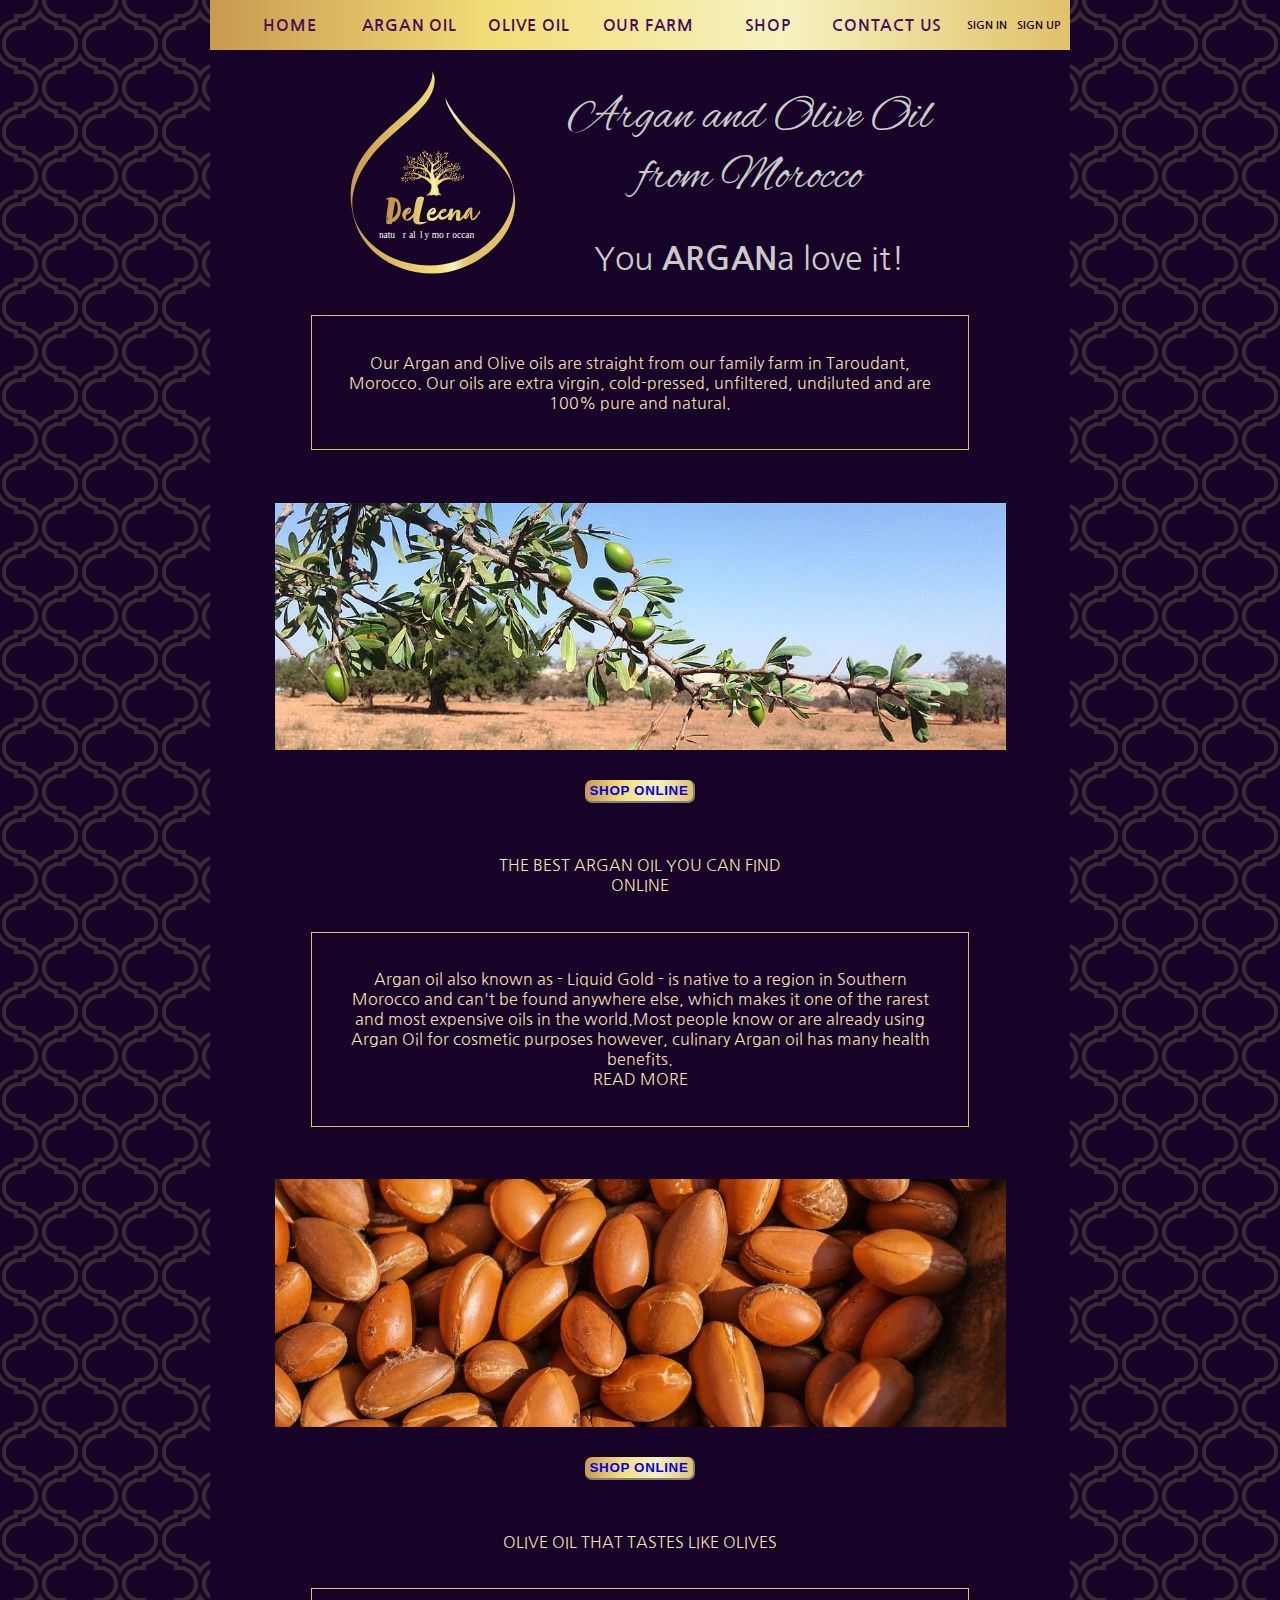
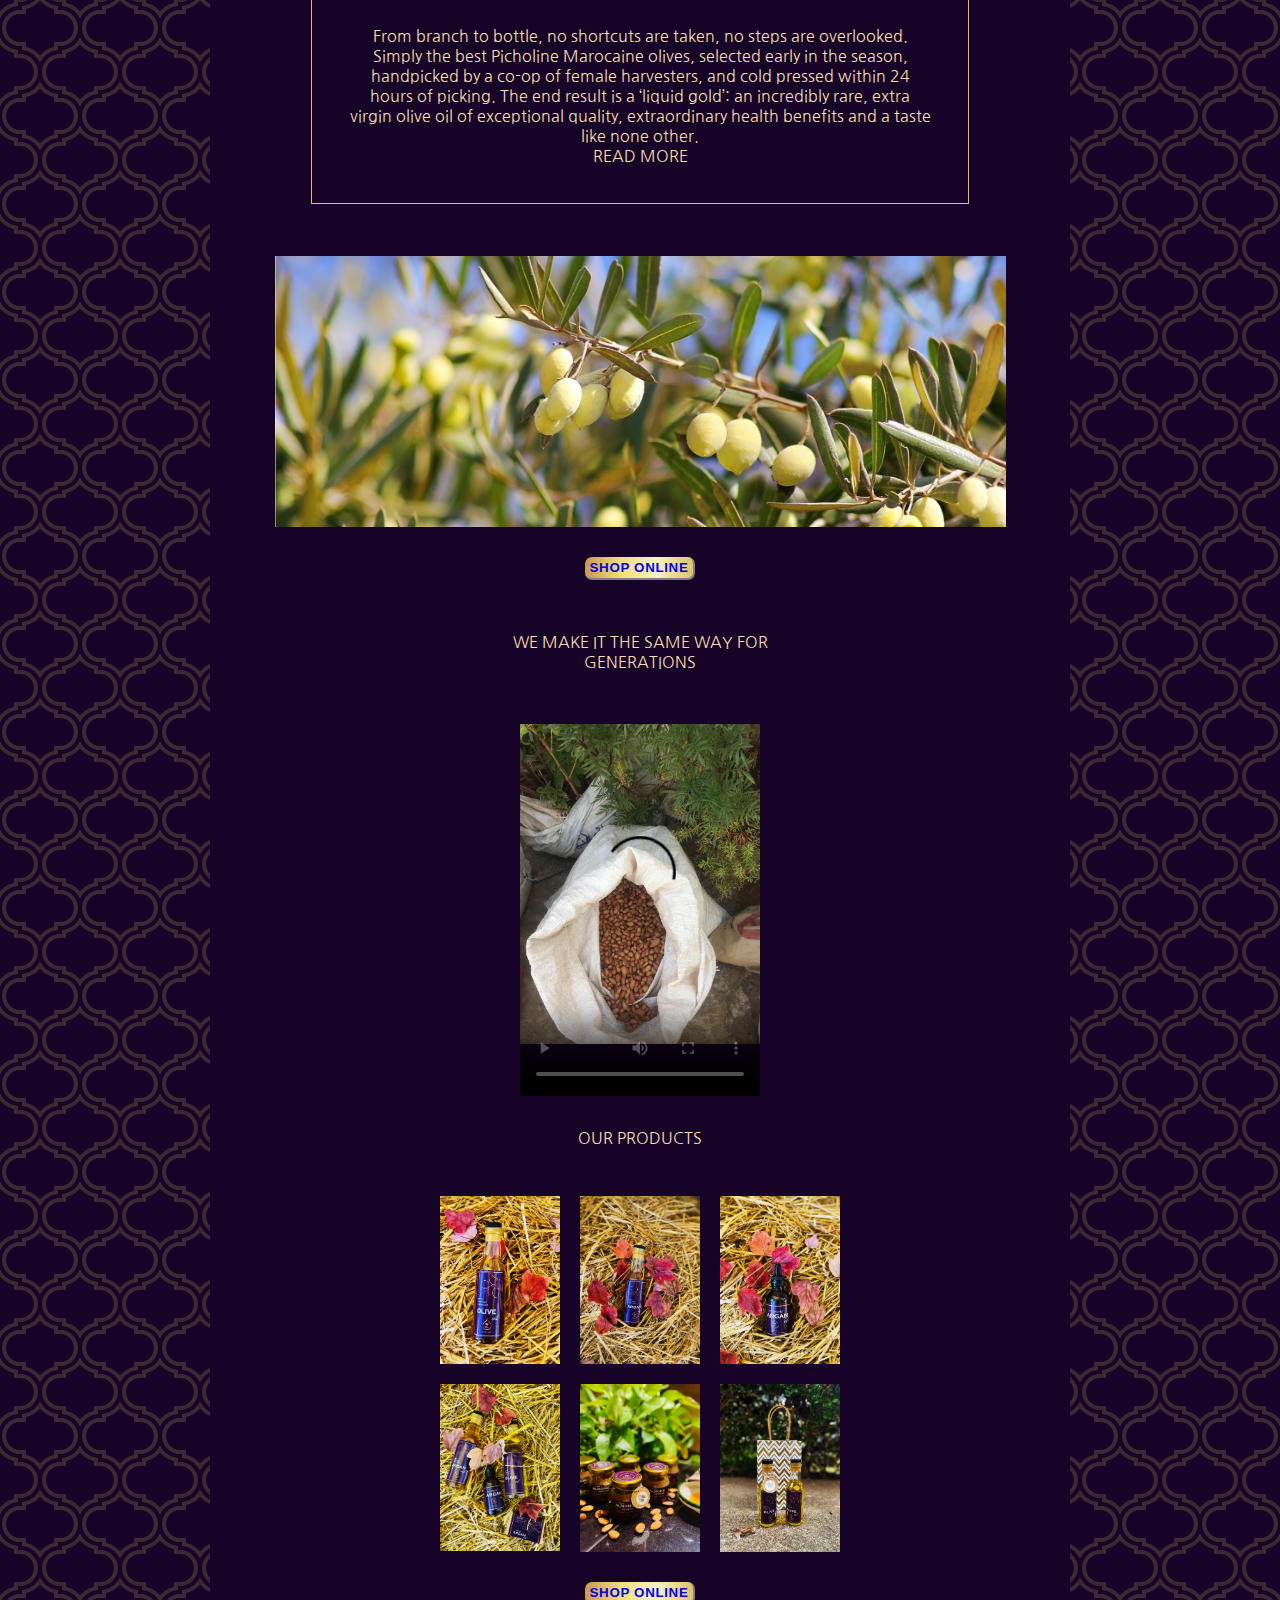
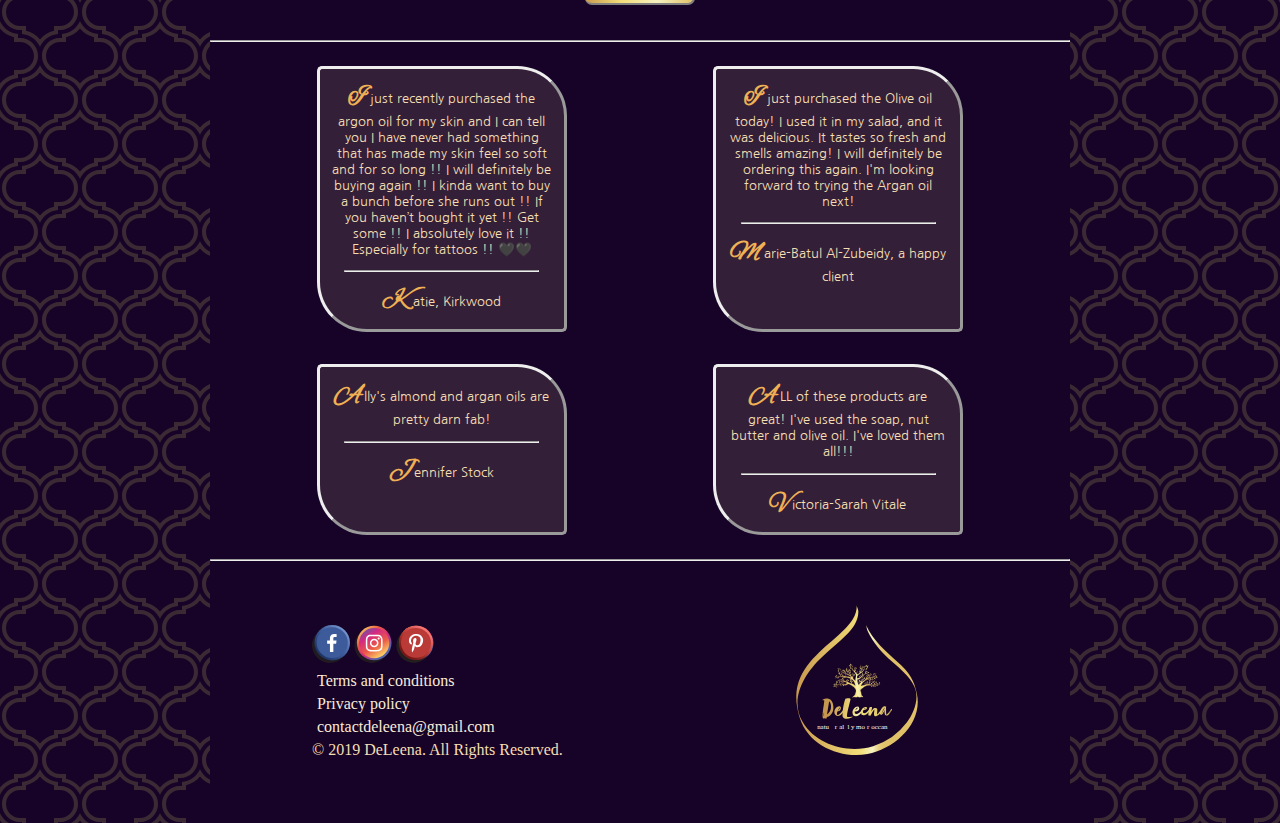
==== commit 0a591a20: "product argan oil and spread added" ====
--- a/index.html
+++ b/index.html
@@ -19,7 +19,7 @@
 
             <div class="sign-links">
                 <a id="sign-in" href="./sign in.html">SIGN IN</a>
-                <a id="sign-up" href="#">SIGN UP</a>
+                <a id="sign-up" href="./sign up.html">SIGN UP</a>
             </div>
 
             <button class="nav-trigger">
@@ -53,7 +53,7 @@
         </header>
         <main>
             <img class="logo" src="./images/logo-01.svg" alt="DeLeena logo">
-            <h1>Argan and Olive Oil</h1>
+            <h1>Argan and Olive Oil from Morocco</h1>
             <h3>You <span class="argan">ARGAN</span>a love it!</h3>
             <p class="first-paragraph">Our Argan and Olive oils are straight from our family farm in Taroudant, Morocco.
                 Our oils are extra virgin, cold-pressed, unfiltered, undiluted and are 100% pure and natural.</p>
--- a/css/style.css
+++ b/css/style.css
@@ -12,6 +12,9 @@
 }
 .wrapper {
   background-color: rgb(22, 3, 39);
+  color: wheat;
+}
+.wrapper-sign-form {
   color: wheat;
 }
 body {
@@ -56,14 +59,16 @@
   display: none;
   float: right;
   text-decoration: none;
-  position: relative;
+  position: absolute;
+  right: 0;
+  z-index: 5;
 }
 nav ul {
   position: absolute;
   top: 15px;
   right: 0;
-  width: 200px; /* or whatever */
-  background: rgba(245, 228, 240, 0.829); /* or whatever */
+  width: 200px;
+  background: rgb(245, 228, 240);
 }
 nav ul li {
   list-style: none;
@@ -210,7 +215,12 @@
 .h1-page {
   margin-top: 1em;
 }
-
+.argan-youtube {
+  margin: 2em auto 2em auto;
+  display: block;
+  width: 60%;
+  height: 60%;
+}
 /*======================================================================
 css for Contact us page
 ========================================================================*/
@@ -300,8 +310,257 @@
   text-transform: capitalize;
 }
 
-@media (min-width: 740px) {
-  .wrapper {
+/*======================================================================
+css for Sign In/Sign Up page
+========================================================================*/
+
+.signin,
+.signup {
+  background-color: rgb(22, 3, 39);
+  border: 2px solid rgb(92, 60, 12);
+  width: 95%;
+  max-width: 500px;
+  margin: 20px auto;
+  border-radius: 10px;
+  padding: 0 50px;
+}
+.signin h1,
+.signup h1 {
+  margin: 20px auto;
+  border-bottom: 1px solid silver;
+}
+.signin form,
+.signup form {
+  padding: 0 10px;
+}
+form .txt-field {
+  position: relative;
+  border-bottom: 2px solid rgb(87, 83, 83);
+  margin: 30px 0;
+}
+.txt-field input {
+  width: 100%;
+  padding: 0 5px;
+  height: 40px;
+  font-size: 16px;
+  border: none;
+  background: none;
+  outline: none;
+  color: wheat;
+}
+.txt-field label {
+  position: absolute;
+  top: 50%;
+  left: 5px;
+  color: rgb(87, 83, 83);
+  transform: translateY(-50%);
+  font-size: 16px;
+  pointer-events: none;
+  transition: 0.5s;
+}
+.txt-field span::before {
+  content: "";
+  position: absolute;
+  top: 40px;
+  left: 0;
+  width: 0%;
+  height: 2px;
+  background: #bd921c73;
+  transition: 00.5s;
+}
+.txt-field input:focus ~ label,
+.txt-field input:valid ~ label {
+  top: -5px;
+  color: #bd921c73;
+}
+.txt-field input:focus ~ span::before,
+.txt-field input:valid ~ span::before {
+  width: 100%;
+}
+.forgot-pass {
+  margin: -5px 0 20px 5px;
+  color: rgb(87, 83, 83);
+  cursor: pointer;
+}
+.forgot-pass:hover {
+  text-decoration: underline;
+}
+input[type="submit"] {
+  width: 100%;
+  background-image: linear-gradient(
+    to right,
+    #c99a4f,
+    #f3de79,
+    #f6f2c1,
+    #e1c168
+  );
+  text-transform: uppercase;
+  font-weight: bolder;
+  letter-spacing: 0.05em;
+  color: #1d071b;
+  border-radius: 7px;
+  cursor: pointer;
+  margin-bottom: 20px;
+  padding: 3px 5px;
+  transition: all 0.5s ease-in;
+}
+input[type="submit"]:hover {
+  border-bottom: 2px solid gray;
+  border-right: 2px solid gray;
+  letter-spacing: 0.2em;
+}
+.signup-link {
+  margin: 30px 0;
+  text-align: center;
+  font-size: 16px;
+  color: rgb(87, 83, 83);
+}
+.signup-link a {
+  color: rgb(212, 211, 194);
+  font-weight: bold;
+  text-transform: uppercase;
+}
+.signup-link a:hover {
+  text-decoration: underline;
+}
+
+/*======================================================================
+css for search
+========================================================================*/
+
+.search-box {
+  border: 1px solid wheat;
+  border-radius: 20px;
+  background: rgba(245, 222, 179, 0.349);
+  width: max-content;
+  display: inline-block;
+  margin: 5%;
+  margin-left: 40%;
+
+  /*position: absolute;
+  top: 10%;
+  right: 20%;*/
+}
+.search-box:hover {
+  box-shadow: 0 0 10px 2px rgb(87, 43, 87);
+  border: 1px solid rgba(56, 33, 56, 0.637);
+}
+.search-input {
+  width: 150px;
+  border: none;
+  font-size: 16px;
+  outline: none;
+  background: transparent;
+  margin: 10px 0 5px 5px;
+  padding: 0 5%;
+}
+i {
+  font-size: 20px;
+  margin: 0 10px 0 0;
+}
+button {
+  background: transparent;
+  border: none;
+  outline: none;
+}
+
+/*======================================================================
+css for shop
+========================================================================*/
+
+.shop-products {
+  margin: 10% auto;
+
+  text-align: center;
+  display: flex;
+  flex-direction: row;
+  flex-wrap: wrap;
+  justify-content: space-evenly;
+}
+.product-card {
+  width: 200px;
+
+  margin: 20px;
+  border: 1px solid wheat;
+  display: flex;
+  flex-direction: column;
+  align-items: center;
+}
+.product-card:hover {
+  box-shadow: 0 0 10px 2px rgb(87, 43, 87);
+  border: 1px solid rgba(56, 33, 56, 0.637);
+}
+.product-card h6 {
+  margin: 10px auto;
+}
+.product-info {
+  margin: 15% auto;
+  max-width: 80%;
+  padding-top: 10%;
+  margin-bottom: auto;
+}
+.product-info a {
+  color: wheat;
+}
+.product-image {
+  height: 200px;
+  width: 200px;
+  padding: 10px;
+  align-self: center;
+}
+
+/*======================================================================
+css for shop products
+========================================================================*/
+
+.product-page h1 {
+  margin-top: 1em;
+  margin-bottom: 0;
+}
+.product-page h2 {
+  margin-top: 1em;
+  margin-bottom: 0;
+}
+.product-page img {
+  width: 50%;
+  display: block;
+  margin: 1em auto;
+  align-self: center;
+}
+.product-page .item-select {
+  text-align: center;
+  margin-top: 1em;
+}
+.continue-shopping a {
+  text-decoration: none;
+  color: wheat;
+  text-transform: uppercase;
+  font-size: 0.8em;
+}
+.product-page p {
+  border: none;
+  text-align: left;
+  margin-top: 0;
+  margin-bottom: 0;
+  padding-top: 10px;
+}
+.product-description ul {
+  list-style: none;
+  margin-bottom: 2em;
+}
+.product-description {
+  margin-top: 10%;
+}
+.oil-honey {
+  font-family: "Nanum Gothic", sans-serif;
+  font-size: 0.5em;
+}
+
+/*===========================================================================================================================================================================================================================@media========================================================================================================================================================================================================*/
+
+@media (min-width: 660px) {
+  .wrapper,
+  .wrapper-sign-form {
     width: 80%;
     max-width: 860px;
     margin: 0px auto;
@@ -332,8 +591,14 @@
     display: flex;
     justify-content: space-around;
     padding-left: 0;
-    flex-grow: 1;
+    padding: 15px;
+    /*flex-grow: 1;*/
     position: static;
+  }
+  nav ul li {
+    flex: 1;
+    text-align: center;
+    padding: 0;
   }
   nav ul li a {
     transition: all 500ms ease-out;
@@ -348,6 +613,9 @@
   #sign-up:hover {
     color: rgb(133, 59, 59);
   }
+  .sign-links {
+    display: flex;
+  }
   main {
     max-width: 85%;
     margin: 0 auto;
@@ -356,13 +624,14 @@
   .logo {
     width: 35%;
     float: left;
-    margin-left: 10%;
+    margin-left: 5%;
+    margin-top: -5%;
   }
   .first-paragraph {
-    margin-top: 15%;
+    margin-top: 5%;
   }
   h1 {
-    margin-top: 10%;
+    margin-top: 5%;
     margin-right: 10%;
     font-size: 3em;
   }
@@ -410,6 +679,12 @@
     justify-content: center;
     align-content: center;
   }
+  .argan-youtube {
+    margin: 2em auto 2em auto;
+    display: block;
+    width: 560px;
+    height: 315px;
+  }
 
   /*======================================================================
 css for Contact us page @ media
@@ -428,4 +703,61 @@
   .top-form .inner-form:last-child {
     margin-right: 0;
   }
-}
+  /*======================================================================
+css for search button/shop @ media 
+========================================================================*/
+
+  .search-box {
+    position: absolute;
+    top: 2%;
+    right: 20%;
+  }
+  .shop-products {
+    padding-top: 2%;
+  }
+
+  /*======================================================================
+css for products @ media 
+========================================================================*/
+  .product-page {
+    display: grid;
+    grid-template-columns: 40% 60%;
+    align-items: center;
+  }
+  .product-page img {
+    width: 70%;
+    grid-column: 1/2;
+    margin-top: -30%;
+  }
+  .product-description {
+    grid-column: 1/3;
+    align-self: start;
+  }
+
+  .product-spec,
+  .product-page h1 {
+    grid-column: 2/3;
+  }
+  .product-spec h1 {
+    font-size: 2em;
+    width: auto;
+  }
+  .product-description h2 {
+    text-align: left;
+    margin-left: 10%;
+    margin-bottom: 0;
+  }
+  .product-description ul {
+    margin-left: 5%;
+  }
+  .product-page .button-container {
+    margin-top: 10%;
+  }
+
+  .continue-shopping a:hover {
+    color: rgb(209, 158, 62);
+  }
+  .product-description {
+    margin-top: 0;
+  }
+}
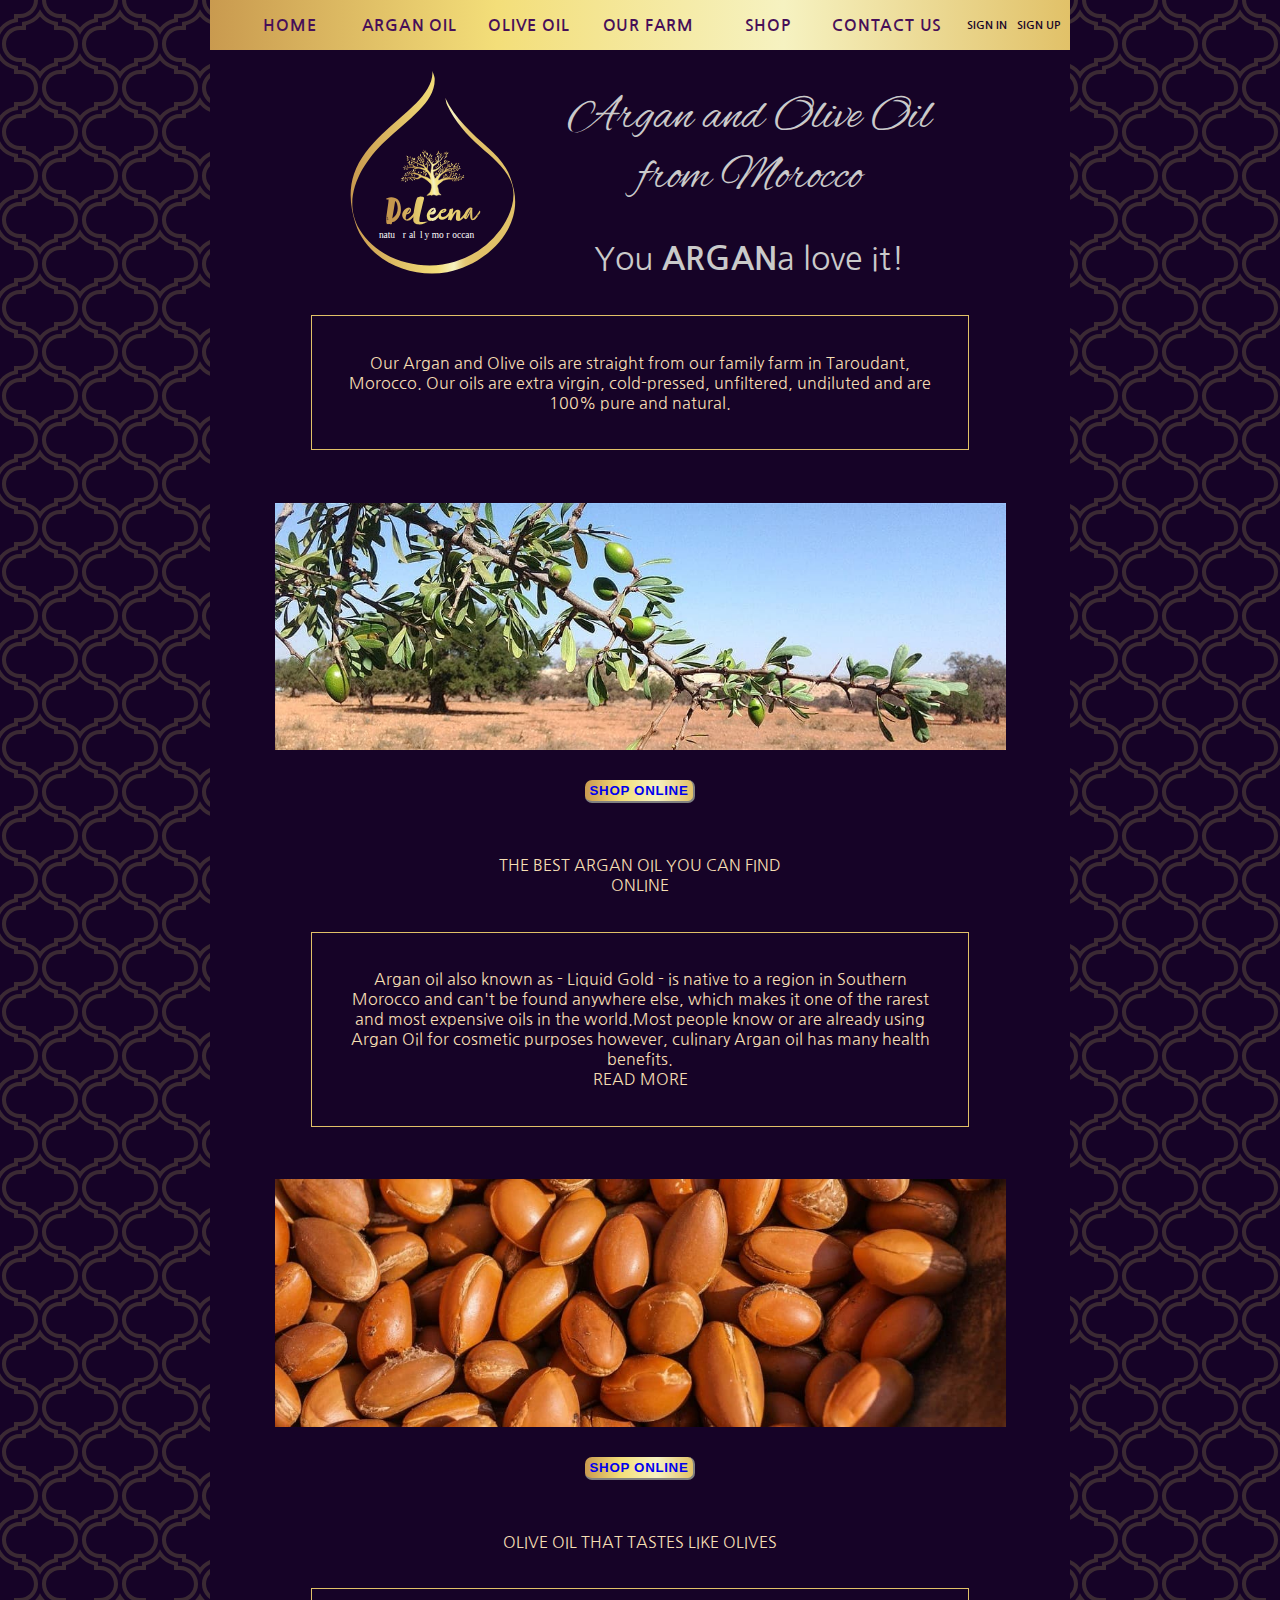
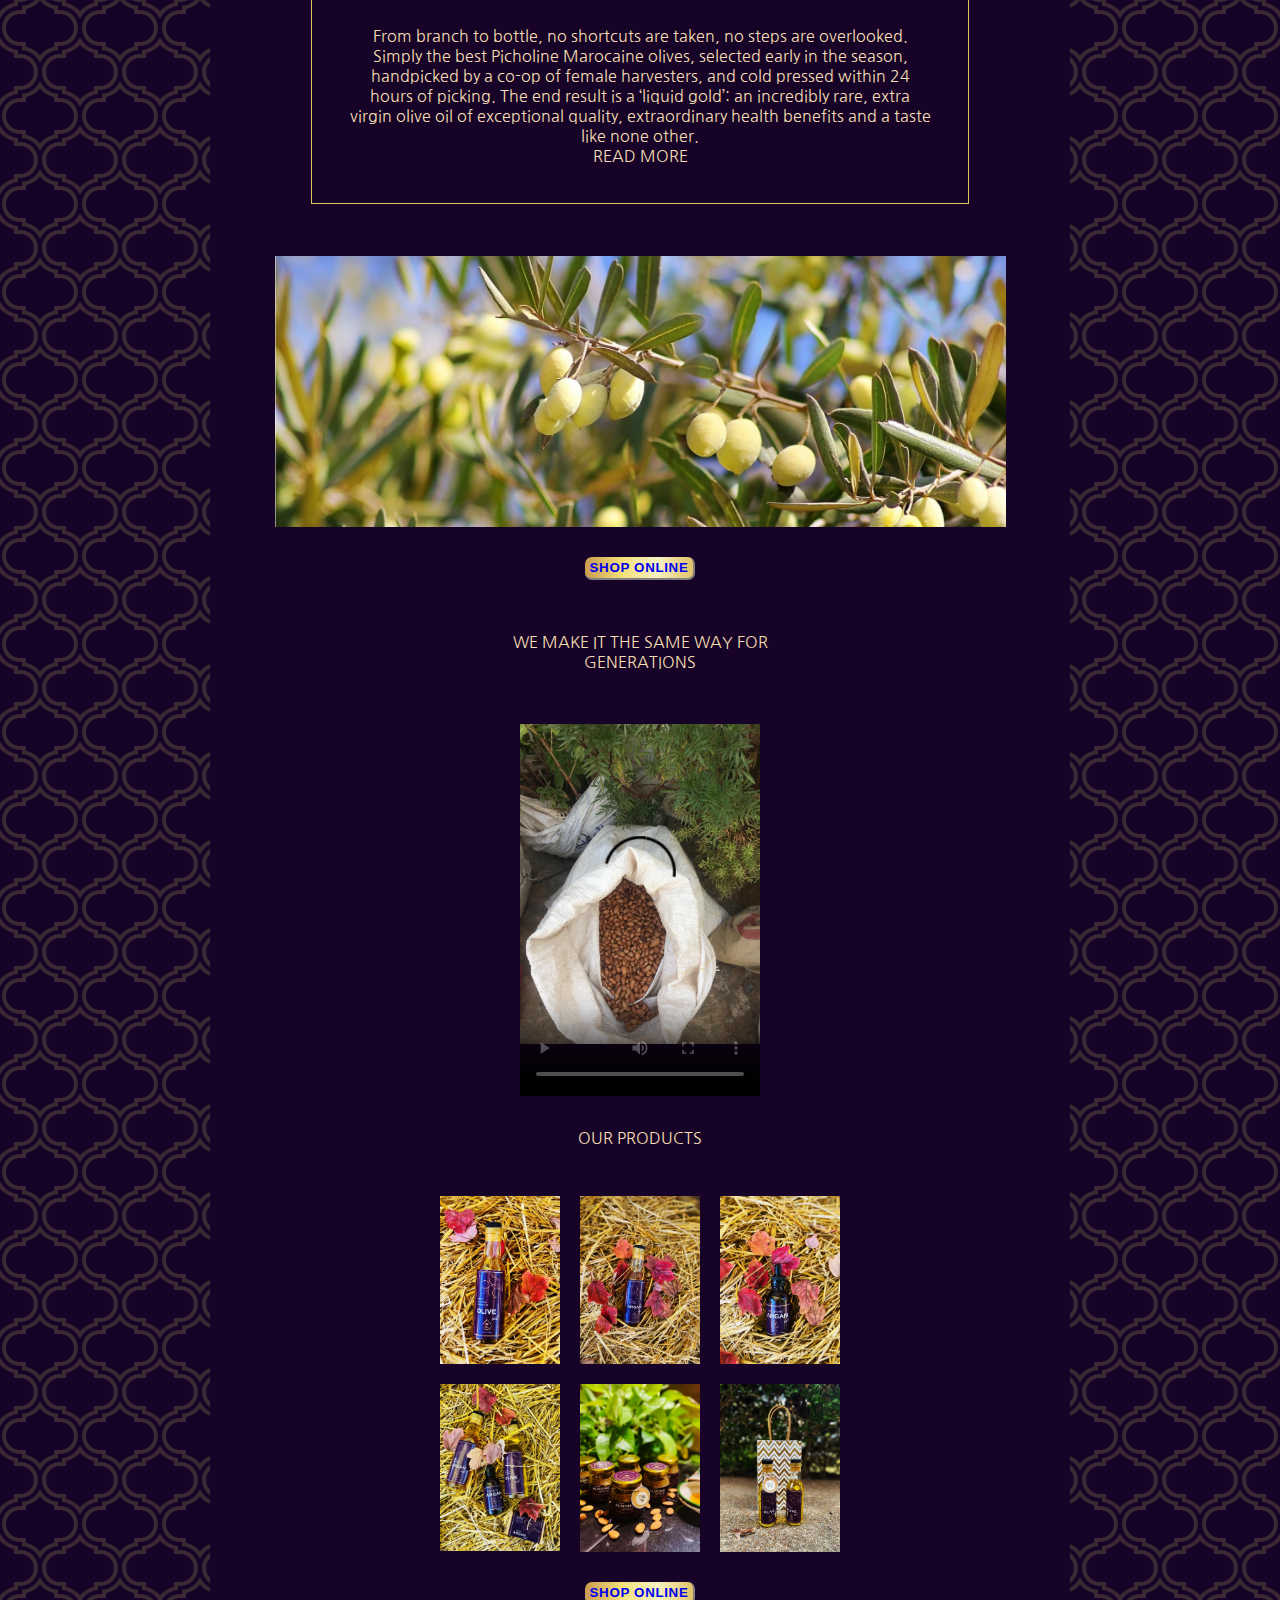
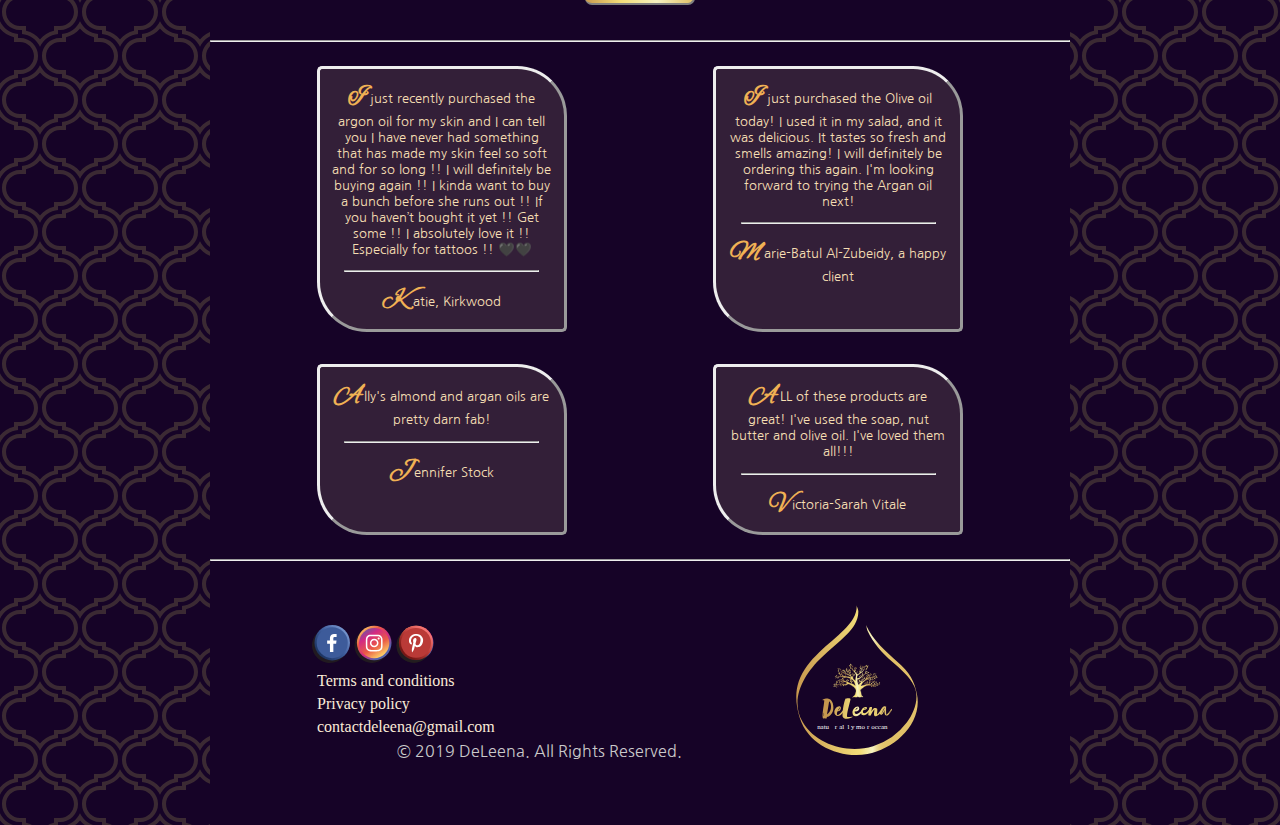
==== commit b29e7dae: "Our farm and all the products added" ====
--- a/index.html
+++ b/index.html
@@ -84,17 +84,17 @@
             </div>
             <h2>our products</h2>
             <div class="our-products">
-                <a href="./images/product3.jpg" data-lightbox="roadtrip"><img src="./images/product3.jpg"
+                <a href="./images/product3.jpg" data-lightbox="roadtrip" data-title="Organic Olive Oil"><img src="./images/product3.jpg"
                         alt="olive oil" width="120px"></a>
-                <a href="./images/product7.jpg" data-lightbox="roadtrip"><img src="./images/product7.jpg"
+                <a href="./images/product7.jpg" data-lightbox="roadtrip" data-title="Organic Argan Oil"><img src="./images/product7.jpg"
                         alt="argan oil" width="120px"></a>
-                <a href="./images/product5.jpg" data-lightbox="roadtrip"><img src="./images/product5.jpg"
+                <a href="./images/product5.jpg" data-lightbox="roadtrip" data-title="Organic Cosmetic Argan Oil"><img src="./images/product5.jpg"
                         alt="cosmetic argan oil" width="120px"></a>
-                <a href="./images/product4.jpg" data-lightbox="roadtrip"><img src="./images/product4.jpg"
+                <a href="./images/product4.jpg" data-lightbox="roadtrip" data-title="DeLeena Organic Products"><img src="./images/product4.jpg"
                         alt="all products" width="120px"></a>
-                <a href="./images/product2.jpg" data-lightbox="roadtrip"><img src="./images/product2.jpg"
+                <a href="./images/product2.jpg" data-lightbox="roadtrip" data-title="Organic Almond Spread with Argan Oil and Honey"><img src="./images/product2.jpg"
                         alt="almond paste" width="120px"></a>
-                <a href="./images/product8.jpg" data-lightbox="roadtrip"><img src="./images/product8.jpg"
+                <a href="./images/product8.jpg" data-lightbox="roadtrip" data-title="Organic Olive and Argan Oil"><img src="./images/product8.jpg"
                         alt="two olive oil bottles" width="120px"></a>
 
             </div>
--- a/css/style.css
+++ b/css/style.css
@@ -92,6 +92,12 @@
 h3 {
   font-size: 1.5em;
   color: rgb(202, 202, 202);
+  text-align: center;
+}
+h4 {
+  font-family: "Nanum Gothic", sans-serif;
+  color: rgb(202, 202, 202);
+  font-size: 1em;
   text-align: center;
 }
 .argan {
@@ -521,6 +527,9 @@
   margin-top: 1em;
   margin-bottom: 0;
 }
+.product-page h4 {
+  margin-bottom: 2em;
+}
 .product-page img {
   width: 50%;
   display: block;
@@ -543,17 +552,35 @@
   margin-top: 0;
   margin-bottom: 0;
   padding-top: 10px;
+  padding-bottom: 10px;
 }
 .product-description ul {
   list-style: none;
-  margin-bottom: 2em;
+  margin-bottom: 1em;
+  list-style-type: disc;
 }
 .product-description {
   margin-top: 10%;
 }
-.oil-honey {
-  font-family: "Nanum Gothic", sans-serif;
-  font-size: 0.5em;
+
+/*======================================================================
+css for shop Our farm
+========================================================================*/
+.farm-p {
+  border: none;
+  text-align: center;
+  font-size: 22px;
+  margin-bottom: 2em;
+  margin-top: 10px;
+}
+.farm-img {
+  width: 50%;
+  display: block;
+  margin: 15px auto;
+}
+.video-farm {
+  display: block;
+  margin: 2em auto;
 }
 
 /*===========================================================================================================================================================================================================================@media========================================================================================================================================================================================================*/
@@ -727,7 +754,7 @@
   .product-page img {
     width: 70%;
     grid-column: 1/2;
-    margin-top: -30%;
+    margin-top: -20%;
   }
   .product-description {
     grid-column: 1/3;
@@ -735,12 +762,12 @@
   }
 
   .product-spec,
+  .product-page h1,
+  .product-page h4 {
+    grid-column: 2/3;
+  }
   .product-page h1 {
-    grid-column: 2/3;
-  }
-  .product-spec h1 {
-    font-size: 2em;
-    width: auto;
+    font-size: 2.5em;
   }
   .product-description h2 {
     text-align: left;
@@ -760,4 +787,13 @@
   .product-description {
     margin-top: 0;
   }
-}
+  .farm-img {
+    float: left;
+    margin: 15px;
+    width: 20%;
+    margin-right: 3em;
+  }
+  .farm-p {
+    text-align: left;
+  }
+}
